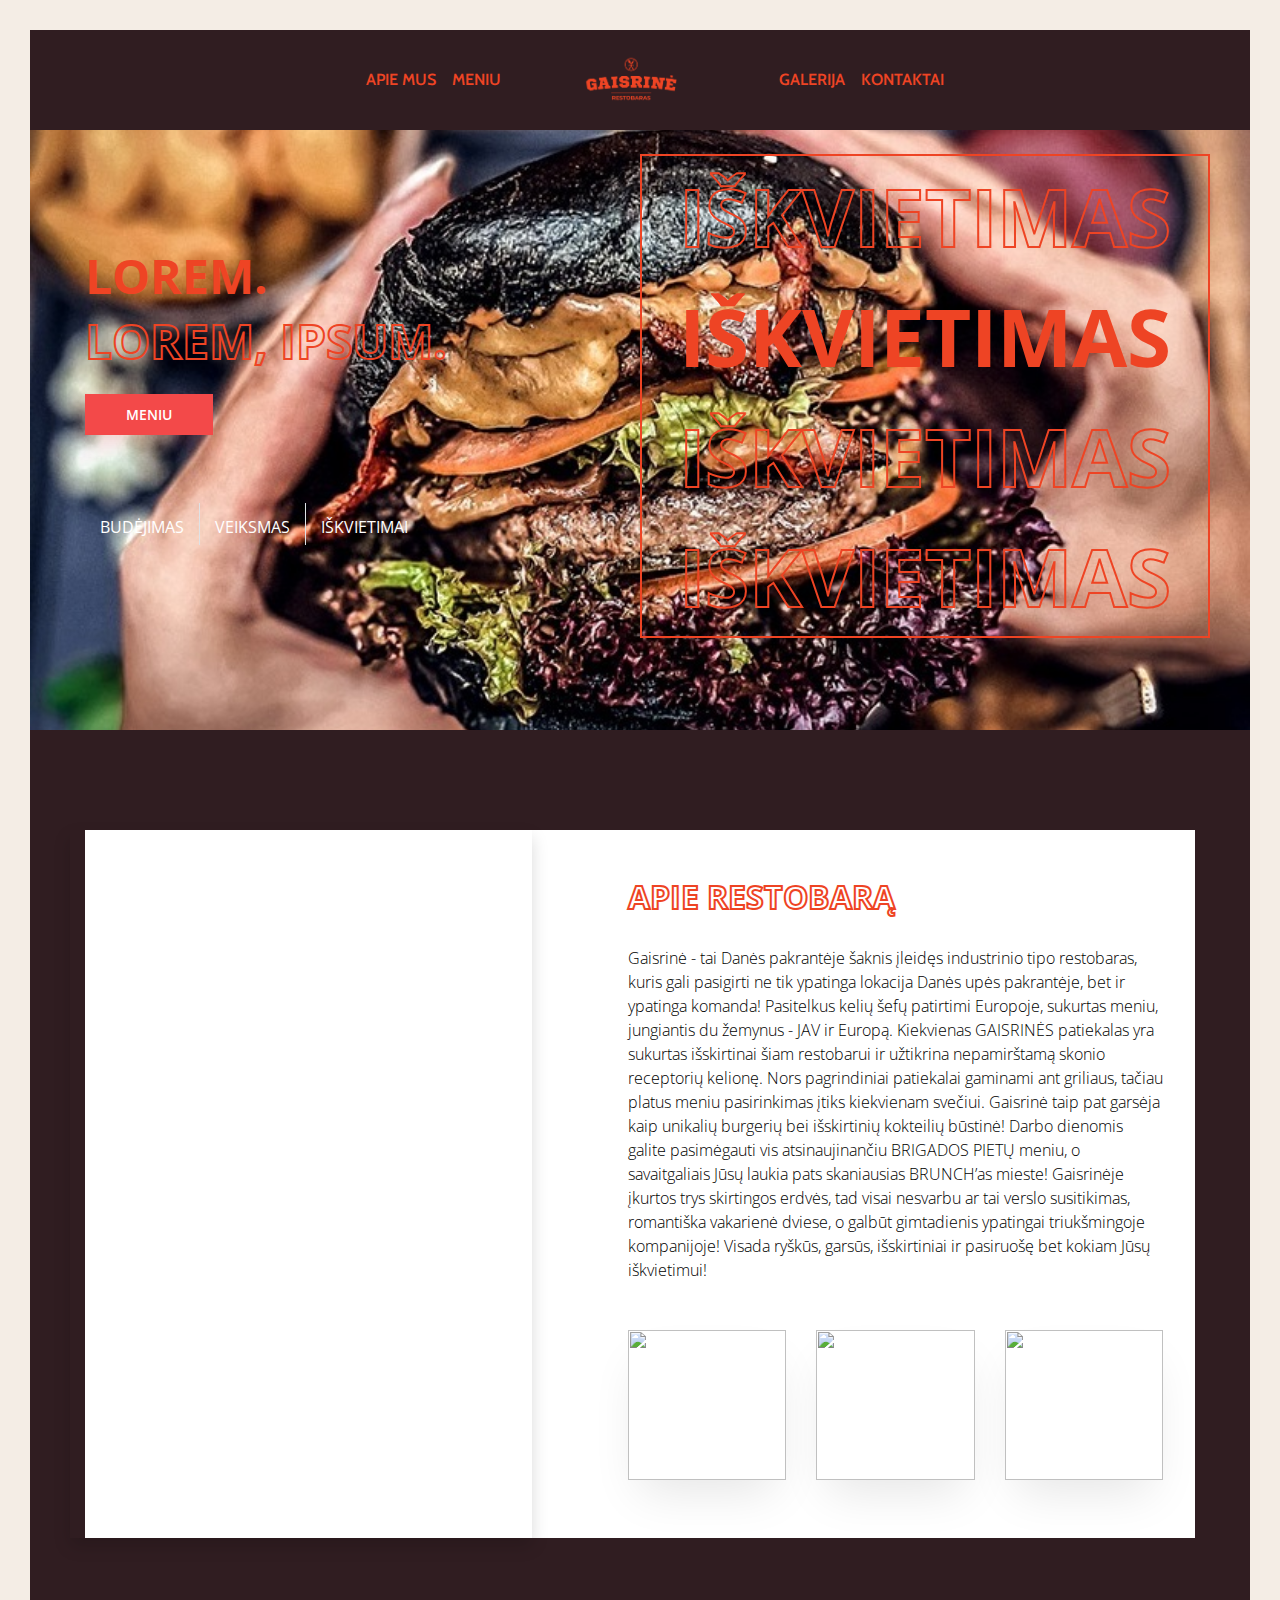
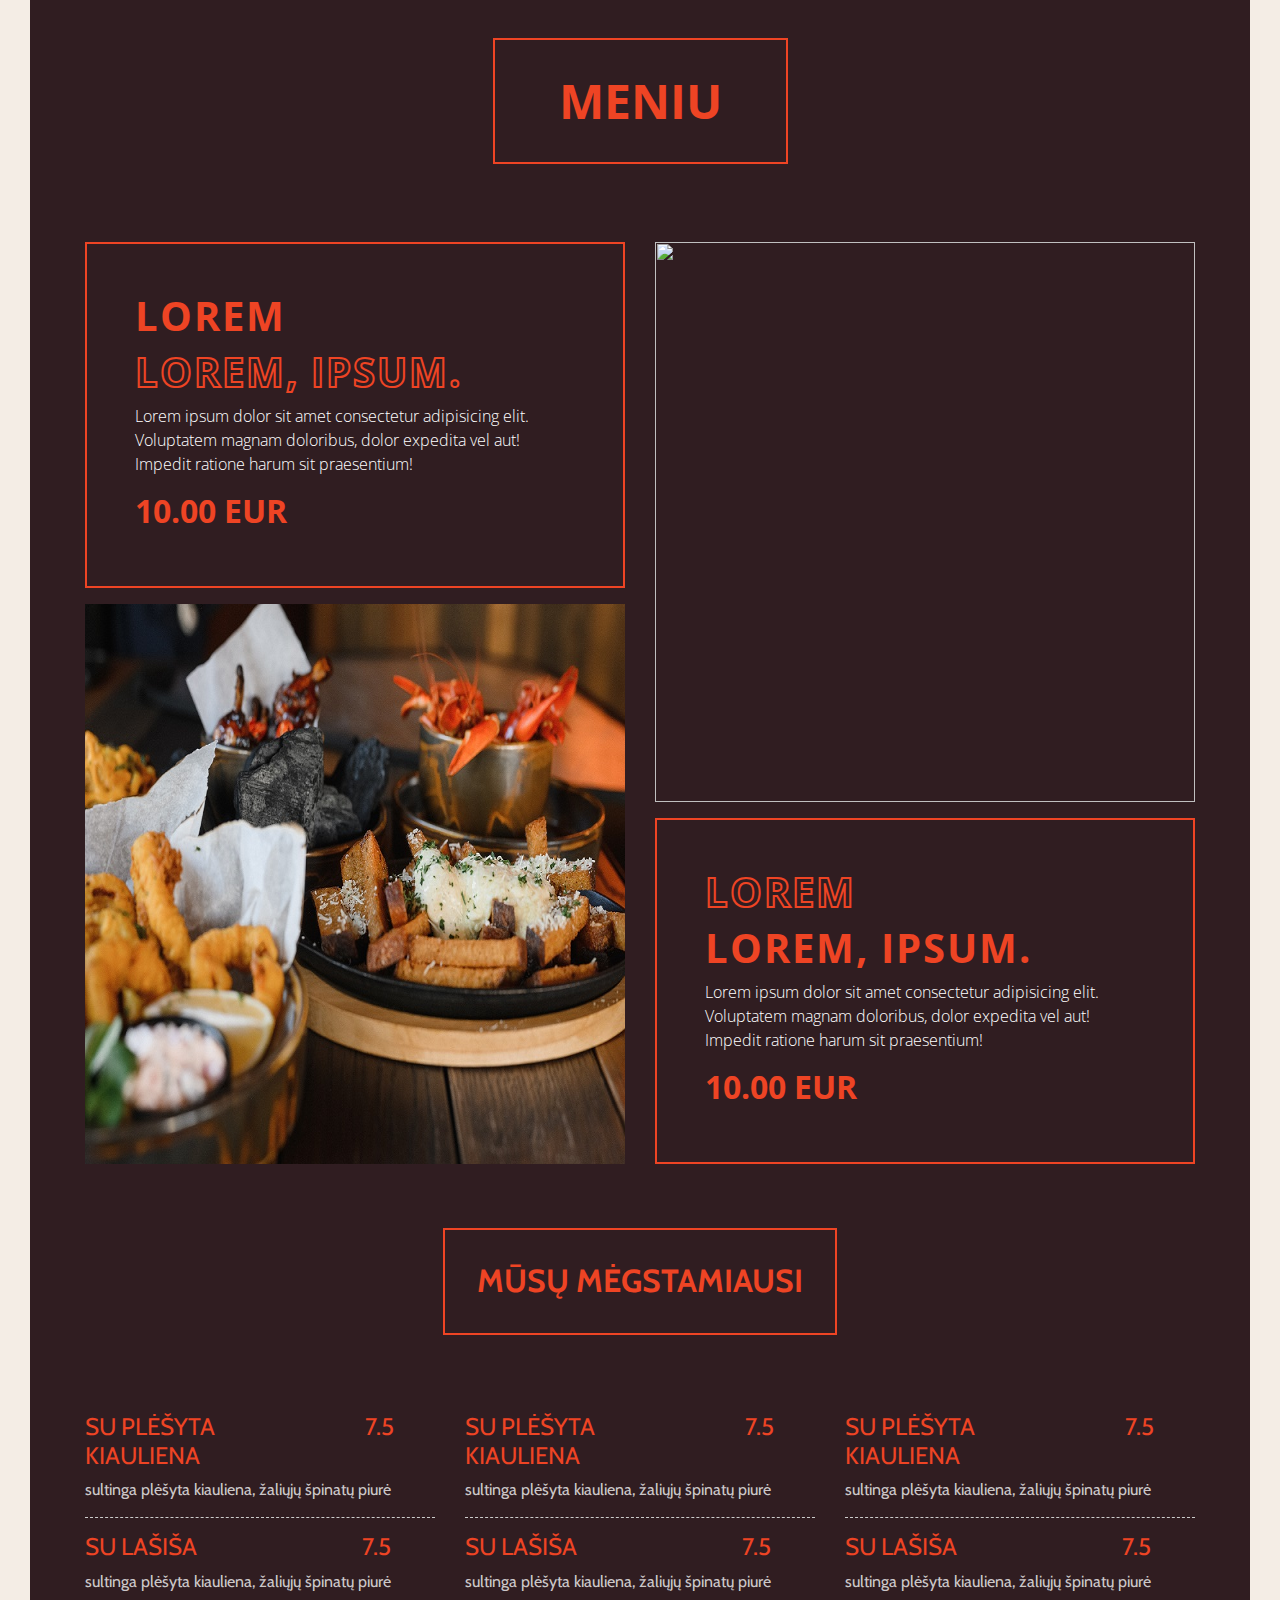
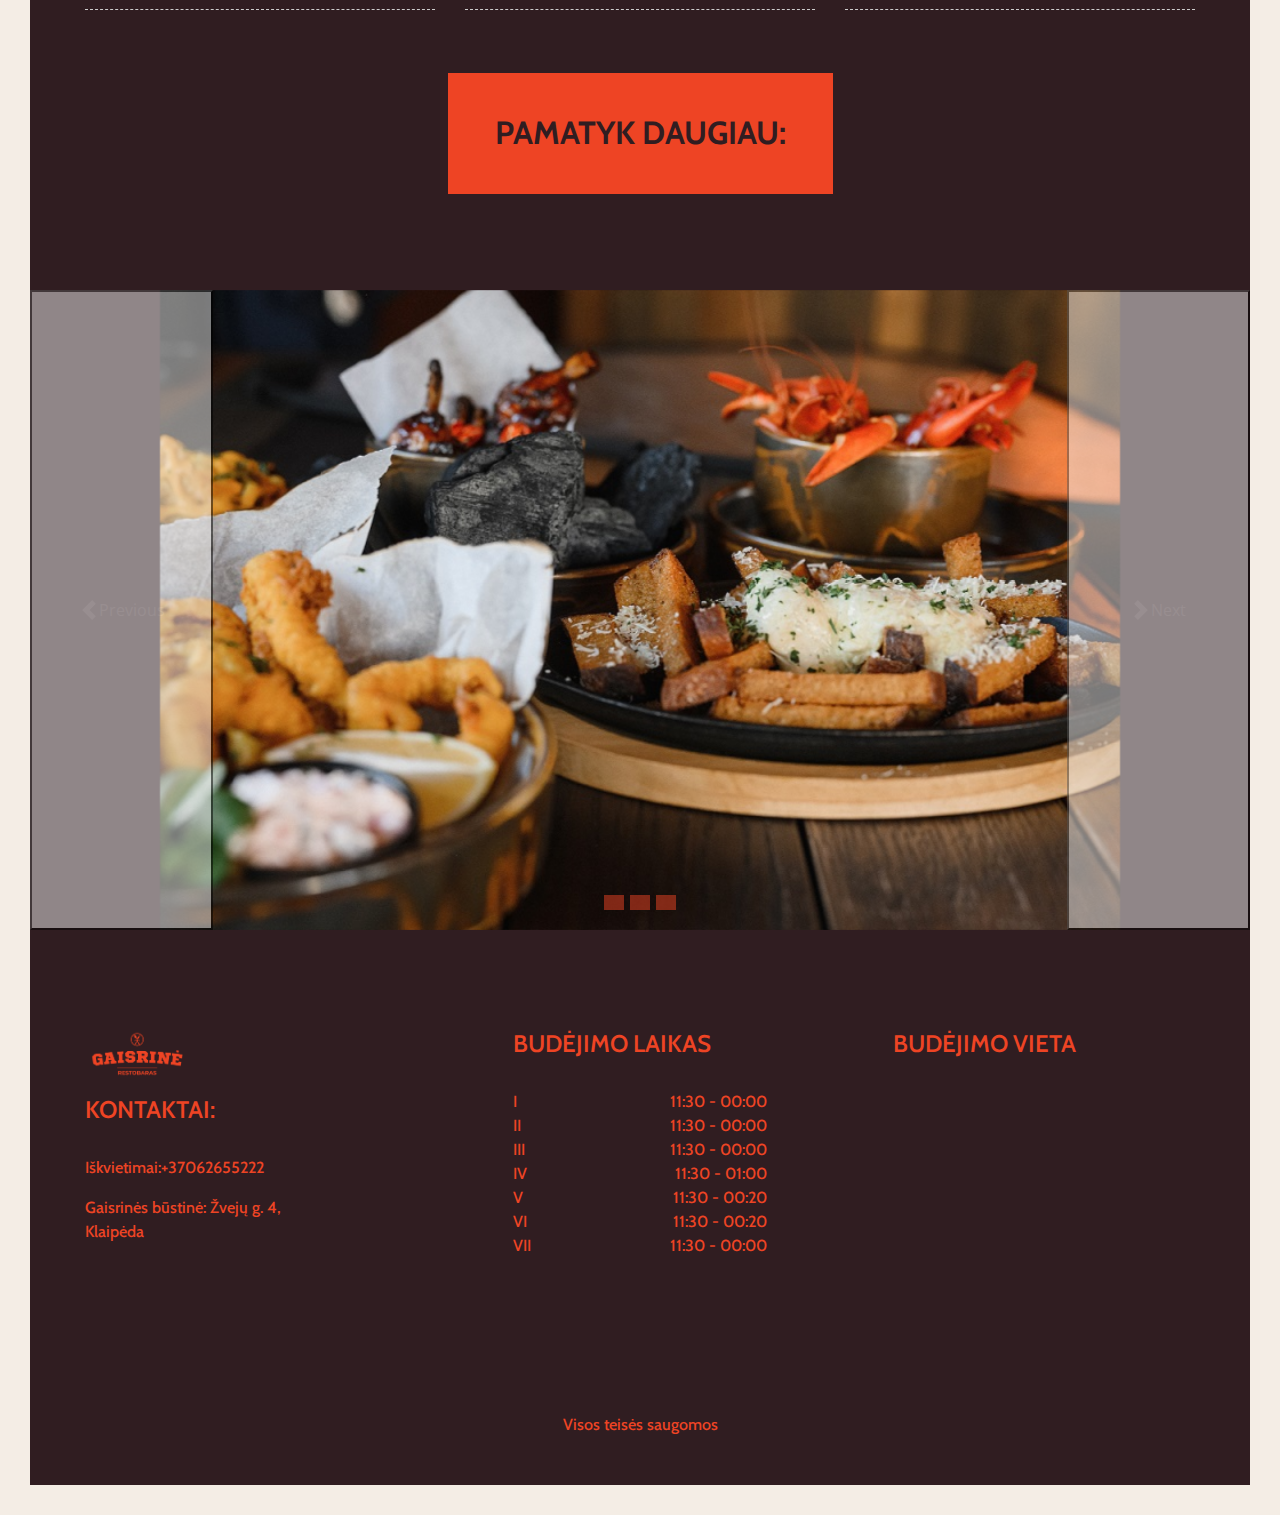
==== index.html @ 4a8e8c7b "first comit" ====
<!DOCTYPE html>
<!--
	Resto by GetTemplates.co
	URL: https://gettemplates.co
-->
<html lang="en">

<head>

    <meta charset="utf-8">
    <meta http-equiv="X-UA-Compatible" content="IE=edge">
    <title>Resto - Restaurant Bootstrap 4 Template by GetTemplates.co</title>
    <meta name="description" content="Resto">
    <meta name="viewport" content="width=device-width, initial-scale=1, shrink-to-fit=no">

    <!-- External CSS -->
    <link rel="stylesheet" href="vendor/bootstrap/bootstrap.min.css">
    <link rel="stylesheet" href="vendor/select2/select2.min.css">
    <link rel="stylesheet" href="owlcarousel/owl.carousel.min.css">
    <link rel="stylesheet" href="owlcarousel/owl.theme.default.min.css">
    <link rel="stylesheet" href="https://cdn.rawgit.com/noelboss/featherlight/1.7.13/release/featherlight.min.css">
    <link rel="stylesheet" href="https://cdnjs.cloudflare.com/ajax/libs/tempusdominus-bootstrap-4/5.0.1/css/tempusdominus-bootstrap-4.min.css">
    <link rel="stylesheet" href="https://cdnjs.cloudflare.com/ajax/libs/font-awesome/5.8.1/css/brands.css">
    <link href="https://cdn.jsdelivr.net/npm/bootstrap@5.0.2/dist/css/bootstrap.min.css" rel="stylesheet" integrity="sha384-EVSTQN3/azprG1Anm3QDgpJLIm9Nao0Yz1ztcQTwFspd3yD65VohhpuuCOmLASjC" crossorigin="anonymous">

    <!-- Fonts -->
    <link rel="stylesheet" href="https://fonts.googleapis.com/css?family=Open+Sans:300,400,700|Josefin+Sans:300,400,700">
    <link rel="stylesheet" href="https://cdn.linearicons.com/free/1.0.0/icon-font.min.css">
    <link rel="stylesheet" href="https://use.fontawesome.com/releases/v5.8.1/css/all.css" integrity="sha384-50oBUHEmvpQ+1lW4y57PTFmhCaXp0ML5d60M1M7uH2+nqUivzIebhndOJK28anvf" crossorigin="anonymous">
    <link rel="preconnect" href="https://fonts.googleapis.com">
    <link rel="preconnect" href="https://fonts.gstatic.com" crossorigin>
    <link href="https://fonts.googleapis.com/css2?family=Cabin:wght@500&display=swap" rel="stylesheet">  

    <!-- CSS -->
    <link rel="stylesheet" href="css/style.min.css">

    <!-- Modernizr JS for IE8 support of HTML5 elements and media queries -->
    <script src="https://cdnjs.cloudflare.com/ajax/libs/modernizr/2.8.3/modernizr.js"></script>

</head>
<body data-spy="scroll" data-target="#navbar" class="static-layout">
	<div id="side-nav" class="sidenav">
	<a href="javascript:void(0)" id="side-nav-close">&times;</a>
	
	<div class="sidenav-content">
		<p>
			Kuncen WB1, Wirobrajan 10010, DIY
		</p>
		<p>
			<span class="fs-16 primary-color">(+68) 120034509</span>
		</p>
		<p>info@yourdomain.com</p>
	</div>
</div>	<div id="side-search" class="sidenav">
	<a href="javascript:void(0)" id="side-search-close">&times;</a>
	<div class="sidenav-content">
		<form action="">

			<div class="input-group md-form form-sm form-2 pl-0">
			  <input class="form-control my-0 py-1 red-border" type="text" placeholder="Search" aria-label="Search">
			  <div class="input-group-append">
			    <button class="input-group-text red lighten-3" id="basic-text1">
			    	<i class="fas fa-search text-grey" aria-hidden="true"></i>
			    </button>
			  </div>
			</div>

		</form>
	</div>
	
 	
</div>	<div id="canvas-overlay"></div>
	<div class="boxed-page">
		<nav id="navbar-header" class="navbar navbar-expand-lg">
            <div class="container">
                <a class="navbar-brand navbar-brand-center d-flex align-items-center p-0 only-mobile" href="/index.html">
                    <img src="img/NAUJOS/logo-gaisrine.png" alt="">
                </a>
                <button class="navbar-toggler" type="button" data-toggle="collapse" data-target="#navbarSupportedContent" aria-controls="navbarSupportedContent" aria-expanded="false" aria-label="Toggle navigation">
                    <span class="lnr lnr-menu"></span>
                </button>
        
                <div class="collapse navbar-collapse justify-content-between" id="navbarSupportedContent">
                    <ul class="navbar-nav d-flex justify-content-between">
                        <li class="nav-item only-desktop">
                            <a class="nav-link" id="side-nav-open" href="#">
                                <span class="lnr lnr-menu"></span>
                            </a>
                        </li>
                        <div class="d-flex flex-lg-row flex-column">
                            <li class="nav-item active">
                                <a class="nav-link " href="about.html">APIE MUS <span class="sr-only">(current)</span></a>
                            </li>
                            <li class="nav-item">
                                <a class="nav-link" href="menu.html">MENIU</a>
                            </li>
        
                            <!-- <li class="nav-item dropdown">
                                <a class="nav-link dropdown-toggle" href="#" id="navbarDropdown" role="button" data-toggle="dropdown" aria-haspopup="true" aria-expanded="false">
                                  Special Dishes
                                </a>
                                <div class="dropdown-menu" aria-labelledby="navbarDropdown">
                                  <a class="dropdown-item" href="special-dishes.html">Beef Steak Sauce</a>
                                  <a class="dropdown-item" href="special-dishes.html">Salmon Zucchini</a>
                                </div>
                            </li> -->
                        </div>
                    </ul>
                    
                    <a class="navbar-brand navbar-brand-center d-flex align-items-center only-desktop" href="/index.html">
                        <img src="img/NAUJOS/logo-gaisrine.png" alt="">
                    </a>
                    <ul class="navbar-nav d-flex justify-content-between">
                        <div class="d-flex flex-lg-row flex-column">
                            <li class="nav-item active">
                                <a class="nav-link" href="galery.html">GALERIJA</a>
                            </li>
                            <li class="nav-item">
                                <a class="nav-link" href="contacts.html">KONTAKTAI</a>
                            </li>
        
                            <!-- <li class="nav-item dropdown">
                                <a class="nav-link" href="reservation.html">Reservation</a>
                            </li> -->
                        </div>
                        <!-- <li class="nav-item">
                            <a id="side-search-open" class="nav-link" href="#">
                                <span class="lnr lnr-magnifier"></span>
                            </a>
                        </li> -->
                    </ul>
                </div>
            </div>
        </nav>		
<div class="hero py-4">
  <div class="container">
	<div class="row d-flex align-items-center">
		<div class="col-lg-6 hero-left">
		    <h1 class=" ">
                Lorem. 
                
            </h1>
            <h1 class="stroke mb-4">Lorem, ipsum.</h1>
		    <div class="mb-2">
		    	<a class="btn btn-primary btn-shadow btn-lg" href="#" role="button"> Meniu</a>
			    <!-- <a class="btn btn-icon btn-lg" href="https://player.vimeo.com/video/33110953" data-featherlight="iframe" data-featherlight-iframe-allowfullscreen="true">
			    	<span class="lnr lnr-film-play"></span>
			    	Play Video
			    </a> -->
		    </div>
		   
		    <ul class="hero-info list-unstyled d-flex text-center mb-0">
		    	<li class="border-right">
		    		<span class="lnr lnr-clock"></span>
		    		<h5>
		    			BUDĖJIMAS
		    		</h5>
		    	</li>
		    	<li class="border-right">
		    		<span class="lnr lnr-dinner"></span>
		    		<h5>
		    			VEIKSMAS
		    		</h5>
		    	</li>
		    	<li class="">
		    		<span class="lnr lnr-phone"></span>
		    		<h5>
		    			IŠKVIETIMAI
		    		</h5>
		    	</li>
		    </ul>

	    </div>
	    <div class="col-lg-6 hero-right text-center">
	    	<div class="intro-call container-fluid">
                <p class="stroke">IŠKVIETIMAS</p>
                <p >IŠKVIETIMAS</p>
                <p class="stroke">IŠKVIETIMAS</p>
                <p class="stroke">IŠKVIETIMAS</p>
              </div>
			
	    </div>
	</div>
  </div>
</div>		<!-- Welcome Section -->
<section id="gtco-welcome" class=" section-padding">
    <div class="container">
        <div class="section-content">
            <div class="row">
                <div class="col-sm-5 img-bg d-flex shadow align-items-center justify-content-center justify-content-md-end img-2" style="background-image: url(img/NAUJOS/044.jpg);">
                    
                </div>
                <div class="col-sm-7 py-5 pl-md-0 pl-4 ">
                    <div class="heading-section pl-lg-5 ml-md-5">
                        <!-- <span class="subheading">
                            About
                        </span> -->
                        <h2 class="stroke">
                            APIE RESTOBARĄ
                        </h2>
                    </div>
                    <div class="pl-lg-5 ml-md-5">
                        <p>Gaisrinė - tai Danės pakrantėje šaknis įleidęs industrinio tipo restobaras, kuris gali pasigirti ne tik ypatinga lokacija Danės upės pakrantėje, bet ir ypatinga komanda!

                            Pasitelkus kelių šefų patirtimi Europoje, sukurtas meniu, jungiantis du žemynus - JAV ir Europą. Kiekvienas GAISRINĖS patiekalas yra sukurtas išskirtinai šiam restobarui ir užtikrina nepamirštamą skonio receptorių kelionę.
                            
                            Nors pagrindiniai patiekalai gaminami ant griliaus, tačiau platus meniu pasirinkimas įtiks kiekvienam svečiui. Gaisrinė taip pat garsėja kaip unikalių burgerių bei išskirtinių kokteilių būstinė!
                            
                            Darbo dienomis galite pasimėgauti vis atsinaujinančiu BRIGADOS PIETŲ meniu, o savaitgaliais Jūsų laukia pats skaniausias BRUNCH’as mieste!
                            
                            Gaisrinėje įkurtos trys skirtingos erdvės, tad visai nesvarbu ar tai verslo susitikimas, romantiška vakarienė dviese, o galbūt gimtadienis ypatingai triukšmingoje kompanijoje!
                            
                            Visada ryškūs, garsūs, išskirtiniai ir pasiruošę bet kokiam Jūsų iškvietimui!
                            </p>
                        <!-- <h3 class="mt-5">Special Recipe</h3> -->
                        <div class="row mt-5">
                            <div class="col-4">
                                <a href="#" class="thumb-menu">
                                    <img class="img-fluid img-cover" src="img/NAUJOS/048.jpg" />
                                    <!-- <h6>Australian Organic Beef</h6> -->
                                </a>
                            </div>
                            <div class="col-4">
                                <a href="#" class="thumb-menu">
                                    <img class="img-fluid img-cover" src="img/NAUJOS/050.jpg" />
                                    <!-- <h6>Australian Organic Beef</h6> -->
                                </a>
                            </div>
                            <div class="col-4">
                                <a href="#" class="thumb-menu">
                                    <img class="img-fluid img-cover" src="img/NAUJOS/051.jpg"/>
                                    <!-- <h6>Australian Organic Beef</h6> -->
                                </a>
                            </div>
                        </div>
                    </div>
                </div>
            </div>
        </div>
    </div>
</section>
<!-- End of Welcome Section -->		<!-- Special Dishes Section -->
<section id="gtco-special-dishes" class="bg-grey">
    <div class="container">
        <div class="section-content">
            <div class="heading-section ">
                <!-- <span class="subheading">
                    Specialties
                </span> -->
                <h2>
                    MENIU
                </h2>
            </div>
            <div class="row py-5 big-menu-item">
                <div class="col-md-6">
                  <div class="menu-text mb-3 p-5">
                    <h3>Lorem</h3>
                    <h3 class="stroke">Lorem, ipsum.</h3>
                    <p>
                      Lorem ipsum dolor sit amet consectetur adipisicing elit.
                      Voluptatem magnam doloribus, dolor expedita vel aut! Impedit
                      ratione harum sit praesentium!
                    </p>
                    <h2>10.00 EUR</h2>
                  </div>
                  <div class="menu-image">
                    <img
                      src="/img/NAUJOS/034.jpg"
                      alt=""
                    />
                  </div>
                </div>
                <div class="col-md-6 margin-top">
                  <div class="menu-image">
                    <img
                      src="/img/NAUJOS/037.jpg"
                      alt=""
                    />
                  </div>
                  <div class="menu-text my-3 p-5">
                    <h3 class="stroke">Lorem</h3>
                    <h3>Lorem, ipsum.</h3>
                    <p>
                      Lorem ipsum dolor sit amet consectetur adipisicing elit.
                      Voluptatem magnam doloribus, dolor expedita vel aut! Impedit
                      ratione harum sit praesentium!
                    </p>
                    <h2>10.00 EUR</h2>
                  </div>
                </div>
              </div>





        </div>
    </div>
</section>
<!-- End of Special Dishes Section -->		<!-- Menu Section -->
<section id="gtco-menu" class="pb-5">
    <div class="container">
        <div class="section-content">
            <div class="row mb-5">
                <div class="col-md-12">
                    <div class="heading-section text-center">
                        <!-- <span class="subheading">
                            Specialties
                        </span> -->
                        <h2>
                            MŪSŲ MĖGSTAMIAUSI
                        </h2>
                    </div>  
                </div>
            </div>

            <div class="row my-5">
                <div class="col-md-4">
                    <div class="menus d-flex align-items-center">
                        <!-- <div class="menu-img rounded-circle">
                            <img class="img-fluid" src="img/breakfast-1.jpg" alt="">
                        </div> -->
                        <div class="">
                            <div class="row align-items-start">
                                <div class="col-8">
                                    <h4>SU PLĖŠYTA KIAULIENA</h4>
                                </div>
                                <div class="col-4">
                                    <h4 class=" menu-price">7.5</h4>
                                </div>
                            </div>
                            <p class="white-color">sultinga plėšyta kiauliena, žaliųjų špinatų piurė</p>
                        </div>
                    </div>
                    <div class="menus d-flex align-items-center">
                        <!-- <div class="menu-img rounded-circle">
                            <img class="img-fluid" src="img/breakfast-1.jpg" alt="">
                        </div> -->
                        <div class="">
                            <div class="row align-items-start">
                                <div class="col-8">
                                    <h4>SU LAŠIŠA</h4>
                                </div>
                                <div class="col-4">
                                    <h4 class=" menu-price">7.5</h4>
                                </div>
                            </div>
                            <p class="white-color">sultinga plėšyta kiauliena, žaliųjų špinatų piurė</p>
                        </div>
                    </div>
                   
                </div>
                <div class="col-md-4">
                    <div class="menus d-flex align-items-center">
                        <!-- <div class="menu-img rounded-circle">
                            <img class="img-fluid" src="img/breakfast-1.jpg" alt="">
                        </div> -->
                        <div class="">
                            <div class="row align-items-start">
                                <div class="col-8">
                                    <h4>SU PLĖŠYTA KIAULIENA</h4>
                                </div>
                                <div class="col-4">
                                    <h4 class=" menu-price">7.5</h4>
                                </div>
                            </div>
                            <p class="white-color">sultinga plėšyta kiauliena, žaliųjų špinatų piurė</p>
                        </div>
                    </div>
                    <div class="menus d-flex align-items-center">
                        <!-- <div class="menu-img rounded-circle">
                            <img class="img-fluid" src="img/breakfast-1.jpg" alt="">
                        </div> -->
                        <div class="">
                            <div class="row align-items-start">
                                <div class="col-8">
                                    <h4>SU LAŠIŠA</h4>
                                </div>
                                <div class="col-4">
                                    <h4 class=" menu-price">7.5</h4>
                                </div>
                            </div>
                            <p class="white-color">sultinga plėšyta kiauliena, žaliųjų špinatų piurė</p>
                        </div>
                    </div>
                   
                </div>
                <div class="col-md-4">
                    <div class="menus d-flex align-items-center">
                        <!-- <div class="menu-img rounded-circle">
                            <img class="img-fluid" src="img/breakfast-1.jpg" alt="">
                        </div> -->
                        <div class="">
                            <div class="row align-items-start">
                                <div class="col-8">
                                    <h4>SU PLĖŠYTA KIAULIENA</h4>
                                </div>
                                <div class="col-4">
                                    <h4 class=" menu-price">7.5</h4>
                                </div>
                            </div>
                            <p class="white-color">sultinga plėšyta kiauliena, žaliųjų špinatų piurė</p>
                        </div>
                    </div>
                    <div class="menus d-flex align-items-center">
                        <!-- <div class="menu-img rounded-circle">
                            <img class="img-fluid" src="img/breakfast-1.jpg" alt="">
                        </div> -->
                        <div class="">
                            <div class="row align-items-start">
                                <div class="col-8">
                                    <h4>SU LAŠIŠA</h4>
                                </div>
                                <div class="col-4">
                                    <h4 class=" menu-price">7.5</h4>
                                </div>
                            </div>
                            <p class="white-color">sultinga plėšyta kiauliena, žaliųjų špinatų piurė</p>
                        </div>
                    </div>
                   
                </div>


               
                
            </div>


           
            <!-- bruch -->
            
            <div class="row my-5 text-center">
                <div class="col-md-12">
                    <a href="/menu.html" class="btn btn-primary-2 ">
                        <div class="text-center">
                        
                         <h2>
                           PAMATYK DAUGIAU:
                         </h2>

                       </div> 
                    </a>
                    
                </div>
            </div>
        </div>
    </div>
</section>
<!-- End of menu Section -->		<!-- Testimonial Section-->
<section class="carousel-height">
    <div id="carouselExampleIndicators" class="carousel slide" data-bs-ride="carousel">
        <div class="carousel-indicators">
          <button type="button" data-bs-target="#carouselExampleIndicators" data-bs-slide-to="0" class="btn-karusele active" aria-current="true" aria-label="Slide 1"></button>
          <button type="button" data-bs-target="#carouselExampleIndicators" data-bs-slide-to="1" aria-label="Slide 2"></button>
          <button type="button" data-bs-target="#carouselExampleIndicators" data-bs-slide-to="2" aria-label="Slide 3"></button>
        </div>
        <div class="carousel-inner">
          <div class="carousel-item active">
            <img src="/img/NAUJOS/034.jpg" class="d-block carousel-img" alt="...">
          </div>
          <div class="carousel-item">
            <img src="img/NAUJOS/050.jpg" class="d-block carousel-img" alt="...">
          </div>
          <div class="carousel-item">
            <img src="img/NAUJOS/051.jpg" class="d-block carousel-img" alt="...">
          </div>
        </div>
        <button class="carousel-control-prev" type="button" data-bs-target="#carouselExampleIndicators" data-bs-slide="prev">
          <span class="carousel-control-prev-icon" aria-hidden="true"></span>
          <span class="visually-hidden">Previous</span>
        </button>
        <button class="carousel-control-next" type="button" data-bs-target="#carouselExampleIndicators" data-bs-slide="next">
          <span class="carousel-control-next-icon" aria-hidden="true"></span>
          <span class="visually-hidden">Next</span>
        </button>
      </div>
    </section>
<!-- End of Testimonial Section-->		<!-- Team Section -->
<!-- <section id="gtco-team" class="bg-white section-padding">
    <div class="container">
        <div class="section-content">
            <div class="heading-section text-center">
                <span class="subheading">
                    Specialties
                </span>
                <h2>
                    Our Team
                </h2>
            </div>
            <div class="row">
                <div class="col-md-4">
                    <div class="team-card mb-5">
                        <img class="img-fluid" src="img/chef-1.jpg" alt="">
                        <div class="team-desc">
                            <h4 class="mb-0">Aaron Patel</h4>
                            <p class="mb-1">CEO</p>
                            <ul class="list-inline mb-0 team-social-links">
                                <li class="list-inline-item">
                                    <a href="#">
                                        <i class="fab fa-facebook-f"></i>
                                    </a>
                                </li>
                                <li class="list-inline-item">
                                    <a href="#">
                                        <i class="fab fa-twitter"></i>
                                    </a>
                                </li>
                                <li class="list-inline-item">
                                    <a href="#">
                                        <i class="fab fa-instagram"></i>
                                    </a>
                                </li>
                                <li class="list-inline-item">
                                    <a href="#">
                                        <i class="fab fa-google-plus-g"></i>
                                    </a>
                                </li>
                            </ul>
                        </div>
                    </div>
                </div>
                <div class="col-md-4">
                    <div class="team-card mb-5">
                        <img class="img-fluid" src="img/chef-2.jpg" alt="">
                        <div class="team-desc">
                            <h4 class="mb-0">Daniel Tebas</h4>
                            <p class="mb-1">Chef</p>
                            <ul class="list-inline mb-0 team-social-links">
                                <li class="list-inline-item">
                                    <a href="#">
                                        <i class="fab fa-facebook-f"></i>
                                    </a>
                                </li>
                                <li class="list-inline-item">
                                    <a href="#">
                                        <i class="fab fa-twitter"></i>
                                    </a>
                                </li>
                                <li class="list-inline-item">
                                    <a href="#">
                                        <i class="fab fa-instagram"></i>
                                    </a>
                                </li>
                                <li class="list-inline-item">
                                    <a href="#">
                                        <i class="fab fa-google-plus-g"></i>
                                    </a>
                                </li>
                            </ul>
                        </div>
                    </div>
                </div>
                <div class="col-md-4">
                    <div class="team-card mb-5">
                        <img class="img-fluid" src="img/chef-3.jpg" alt="">
                        <div class="team-desc">
                            <h4 class="mb-0">Jon Snow</h4>
                            <p class="mb-1">Chef</p>
                            <ul class="list-inline mb-0 team-social-links">
                                <li class="list-inline-item">
                                    <a href="#">
                                        <i class="fab fa-facebook-f"></i>
                                    </a>
                                </li>
                                <li class="list-inline-item">
                                    <a href="#">
                                        <i class="fab fa-twitter"></i>
                                    </a>
                                </li>
                                <li class="list-inline-item">
                                    <a href="#">
                                        <i class="fab fa-instagram"></i>
                                    </a>
                                </li>
                                <li class="list-inline-item">
                                    <a href="#">
                                        <i class="fab fa-google-plus-g"></i>
                                    </a>
                                </li>
                            </ul>
                        </div>
                    </div>
                </div>
            </div>
        </div>
    </div>
</section> -->
<!-- End of Team Section -->		<!-- Reservation Section -->
<!-- <section id="gtco-reservation" class="bg-fixed bg-white section-padding overlay" style="background-image: url(img/reservation-bg.jpg);">
    <div class="container">
        <div class="row">
            <div class="col-lg-5">
                <div class="section-content bg-white p-5 shadow">
                    <div class="heading-section text-center">
                        <span class="subheading">
                            Reservation
                        </span>
                        <h2>
                            Book Now
                        </h2>
                    </div>
                    <form method="post" name="contact-us" action="">
                        <div class="row">
                            <div class="col-md-12 form-group">
                                <input type="text" class="form-control" id="name" name="name" placeholder="Name">
                            </div>
                            <div class="col-md-12 form-group">
                                <input type="text" class="form-control" id="email" name="email" placeholder="Email">
                            </div>
                            <div class="col-md-12 form-group">
                                <input type="number" class="form-control" id="phoneNumber" name="phoneNumber" placeholder="Phone">
                            </div>
                            <div class="col-md-6 form-group">
                                <div class="input-group date" id="datetimepicker4" data-target-input="nearest">
                                    <input type="text" class="form-control datetimepicker-input" data-target="#datetimepicker4" placeholder="Date" />
                                    <div class="input-group-append" data-target="#datetimepicker4" data-toggle="datetimepicker">
                                        <div class="input-group-text">
                                            <span class="lnr lnr-calendar-full"></span>
                                        </div>
                                    </div>
                                </div>
                            </div>

                            <div class="col-md-6 form-group">
                                <div class="input-group date" id="datetimepicker3" data-target-input="nearest">
                                    <input type="text" class="form-control datetimepicker-input" data-target="#datetimepicker3" placeholder="Time" />
                                    <div class="input-group-append" data-target="#datetimepicker3" data-toggle="datetimepicker">
                                        <div class="input-group-text">
                                            <span class="lnr lnr-clock"></span>
                                        </div>
                                    </div>
                                </div>
                            </div>

                            <div class="col-md-12 form-group">
                                <select class="form-control" id="selectPerson">
                                    <option></option>
                                    <option>1</option>
                                    <option>2</option>
                                    <option>3</option>
                                    <option>4</option>
                                    <option>5</option>
                                </select>
                            </div>
                 
                            <div class="col-md-12 form-group">
                                <textarea class="form-control" id="message" name="message" rows="6" placeholder="Your Message ..."></textarea>
                            </div>
                            <div class="col-md-12 text-center">
                                <button class="btn btn-primary btn-shadow btn-lg" type="submit" name="submit">Send Message</button>
                            </div>
                        </div>
                    </form>
                </div>
            </div>
        </div>
        
    </div>
</section> -->
<!-- End of Reservation Section -->		
<footer class="mastfoot pb-5 section-padding pb-0">
    <div class="inner container">
         <div class="row">
         	<div class="col-lg-4">
         		<div class="footer-widget pr-lg-5 pr-0">
         			<img src="img/NAUJOS/logo-gaisrine.png "class="img-fluid footer-logo mb-3" alt="">
                     <h4>KONTAKTAI:</h4>
	         		<p>Iškvietimai:+37062655222</p>
                     <p>
                        Gaisrinės būstinė: Žvejų g. 4, <br />
                        Klaipėda
                      </p>
	         		<nav class="nav nav-mastfoot justify-content-start">
		                <a class="nav-link" href="#">
		                	<i class="fab fa-facebook-f"></i>
		                </a>
		                <a class="nav-link" href="#">
		                	<i class="fab fa-twitter"></i>
		                </a>
		                <a class="nav-link" href="#">
		                	<i class="fab fa-instagram"></i>
		                </a>
		            </nav>
         		</div>
         		
         	</div>
         	<div class="col-lg-4">
         		<div class="footer-widget px-lg-5 px-0">
         			<h4>BUDĖJIMO LAIKAS</h4>
	         		<ul class="list-unstyled open-hours">
		                <li class="d-flex justify-content-between"><span>I</span><span>11:30 - 00:00</span></li>
		                <li class="d-flex justify-content-between"><span>II</span><span>11:30 - 00:00</span></li>
		                <li class="d-flex justify-content-between"><span>III</span><span>11:30 - 00:00</span></li>
		                <li class="d-flex justify-content-between"><span>IV</span><span>11:30 - 01:00</span></li>
		                <li class="d-flex justify-content-between"><span>V</span><span>11:30 - 00:20</span></li>
		                <li class="d-flex justify-content-between"><span>VI</span><span>11:30 - 00:20</span></li>
		                <li class="d-flex justify-content-between"><span>VII</span><span> 11:30 - 00:00</span></li>
		              </ul>
         		</div>
         		
         	</div>

         	<div class="col-lg-4">
         		<div class="footer-widget pl-lg-5 pl-0">
                    <h4>BUDĖJIMO VIETA</h4>
                    <p>
                        <iframe
                          src="https://www.google.com/maps/embed?pb=!1m18!1m12!1m3!1d8991.34100647048!2d21.11531660781251!3d55.70923539999999!2m3!1f0!2f0!3f0!3m2!1i1024!2i768!4f13.1!3m3!1m2!1s0x46e4db76b01b2349%3A0xd44702f4efc8748e!2sGaisrin%C4%97%20%7C%20Restobaras!5e0!3m2!1slt!2slt!4v1659340176460!5m2!1slt!2slt"
                          width="400"
                          height="300"
                          style="border: 0"
                          allowfullscreen=""
                          loading="lazy"
                          referrerpolicy="no-referrer-when-downgrade"
                        ></iframe>
                      </p>
         		</div>
         		
         	</div>
         	<div class="col-md-12 d-flex align-items-center">
         		<div class="mx-auto text-center mb-0">Visos teisės saugomos </div>
         	</div>
            
        </div>
    </div>
</footer>
	
</div>
</div>
    <script> 
     $(document).ready(function(){
      $(".owl-carousel").owlCarousel();
     });
    </script>
	<!-- External JS -->
    <script src="https://cdn.jsdelivr.net/npm/@popperjs/core@2.9.2/dist/umd/popper.min.js" integrity="sha384-IQsoLXl5PILFhosVNubq5LC7Qb9DXgDA9i+tQ8Zj3iwWAwPtgFTxbJ8NT4GN1R8p" crossorigin="anonymous"></script>
    <script src="https://cdn.jsdelivr.net/npm/bootstrap@5.0.2/dist/js/bootstrap.min.js" integrity="sha384-cVKIPhGWiC2Al4u+LWgxfKTRIcfu0JTxR+EQDz/bgldoEyl4H0zUF0QKbrJ0EcQF" crossorigin="anonymous"></script>
	<script src="https://ajax.googleapis.com/ajax/libs/jquery/3.3.1/jquery.min.js"></script>
	<script src="https://cdnjs.cloudflare.com/ajax/libs/moment.js/2.22.2/moment.min.js"></script>
	<script src="vendor/bootstrap/popper.min.js"></script>
	<script src="vendor/bootstrap/bootstrap.min.js"></script>
	<script src="vendor/select2/select2.min.js "></script>
	<script src="jquery.min.js"></script>
    <script src="owlcarousel/owl.carousel.min.js"></script>
	<script src="https://cdn.rawgit.com/noelboss/featherlight/1.7.13/release/featherlight.min.js"></script>
	<script src="vendor/stellar/jquery.stellar.js" type="text/javascript" charset="utf-8"></script>
	<script src="https://cdnjs.cloudflare.com/ajax/libs/tempusdominus-bootstrap-4/5.0.1/js/tempusdominus-bootstrap-4.min.js"></script>

	<!-- Main JS -->
	<script src="js/app.min.js "></script>
</body>
</html>
---- css/style.min.css ----
/*
 *	Resto by GetTemplates.co
 *	URL: https://gettemplates.co
 */
html {
  overflow-x: hidden;
}

body {
  font-family: "Open Sans", sans-serif;
  font-weight: 300;
  color: #000;
  background-color: #f4ede5;
}

.h1,
.h2,
.h3,
.h4,
.h5,
.h6,
h1,
h2,
h3,
h4,
h5,
h6 {
  /* font-family: "Josefin Sans", sans-serif; */
  font-weight: 400;
}

h1,
h2 {
  font-weight: 700;
}

.subheading {
  color: #f34949;
}

.bg-white {
  background-color: #fff;
}

.bg-grey {
  background-color: #f7f8f9;
}

a {
  color: #f34949;
}

a:focus,
button:focus {
  outline: none;
  box-shadow: none;
}

.btn:hover,
a:hover {
  text-decoration: none;
  color: #e22104;
}

.btn-icon {
  display: inline-flex;
  align-items: center;
}
.btn-icon .lnr {
  font-size: 30px;
  margin-right: 10px;
}

.boxed-page {
  position: relative;
  border-color: #ededed;
  background-color: #fff;
}
.boxed-page .section-padding {
  padding-top: 35px;
  padding-bottom: 35px;
}
@media (min-width: 992px) {
  .boxed-page .section-padding {
    padding-top: 100px;
    padding-bottom: 100px;
  }
}

@media (min-width: 1200px) {
  .boxed-page {
    margin: 30px;
  }
}

.img-bg {
  background-size: cover;
  background-repeat: no-repeat;
  background-position: center center;
}

.img-cover {
  object-fit: cover;
  object-position: center;
}

.navbar-brand-center {
  padding-left: 70px;
  padding-right: 70px;
}
.navbar-brand-center img {
  height: 50px;
}

.footer-logo {
  height: 50px;
}

.nav-link {
  color: #000;
}

#navbar-header {
  height: 100px;
  background-color: #301d21;
}

#navbar-header a {
  color: #ee4424;
  font-family: "Cabin", sans-serif;
  font-weight: 600;
}

#navbar-header .navbar-nav .dropdown-menu {
  border: none;
  border-bottom: 2px solid #f34949;
  border-radius: 0 !important;
  box-shadow: -5px 8px 20px 0px rgba(229, 16, 2, 0.15);
}

@media (min-width: 1024px) {
  #navbar-header .navbar-nav {
    width: 50%;
    background-color: #301d21;
  }
  #navbar-header .dropdown .dropdown-menu {
    display: block;
    opacity: 0;
    transition: all 500ms ease;
  }
  #navbar-header .dropdown:hover .dropdown-menu {
    display: block;
    opacity: 1;
  }
}

.btn {
  font-size: 14px;
  font-weight: 600;
}

.btn-primary {
  display: inline-block;
  background-color: #f34949;
  border-color: #f34949;
  color: #fff;
  border-radius: 0;
  padding: 9px 25px;
  text-transform: capitalize;
  -webkit-transition: all 0.3s ease 0s;
  -moz-transition: all 0.3s ease 0s;
  -o-transition: all 0.3s ease 0s;
  transition: all 0.3s ease 0s;
  width: 8rem;
  text-transform: uppercase;
}
.btn-primary:hover {
  background-color: #e22104;
  border-color: #e22104;
  color: #fff;
}

.btn-shadow {
  box-shadow: -5px 8px 20px 0px rgba(229, 16, 2, 0.15);
}

.btn-icon {
  color: #000;
}

.hero {
  height: 600px;
  position: relative;
  background-image: url("/img/NAUJOS/248956892_4738293256238634_5356734828442777206_n.jpg");
  background-size: cover;
  background-position: 50% 50%;
}
@media (min-width: 992px) {
  .hero {
    /* height: calc(100vh - 130px); */
  }
}

.hero-info {
  padding-top: 60px;
}
@media (min-width: 1420px) {
  /* .hero-info {
    padding-top: 140px;
  } */
}
.hero-info li {
  padding-right: 15px;
  padding-left: 15px;
}
.hero-info .lnr {
  display: block;
  font-size: 32px;
  margin-bottom: 15px;
  color: #ee4424;
}

.hero-carousel .owl-prev,
.hero-carousel .owl-next {
  width: 110px;
  height: 110px;
}

.hero-carousel .owl-prev,
.hero-carousel .owl-next {
  display: flex;
  align-items: center;
  justify-content: center;
  background-color: #fff;
}

.hero-carousel .owl-prev {
  border-right: 1px solid #f7f8f9;
}

.hero-carousel .owl-nav {
  display: flex;
  position: absolute;
  bottom: 0;
  right: 0;
}

.hero-carousel .owl-item img {
  height: 600px;
  object-fit: cover;
  max-width: 100%;
}
@media (min-width: 992px) {
  .hero-carousel .owl-item img {
    height: calc(100vh - 130px);
  }
}

.thumb-menu img {
  height: 150px;
  width: 100%;
  margin: 0 auto;
  margin-bottom: 10px;
  box-shadow: 0px 24px 48px -12px rgba(0, 0, 0, 0.1);
  transition: all 0.3s ease;
}

.heading-section {
  margin-bottom: 30px;
}

/*============================
=            MENU            =
============================*/
.menus:hover img {
  transform: scale(1.1, 1.1);
}

.menu-img {
  overflow: hidden;
  height: 80px;
  width: 80px;
}
.menu-img img {
  transition: all 0.5s ease;
  height: 100%;
  object-fit: cover;
}

.menu-price {
  text-align: right;
}

.menus {
  padding-bottom: 15px;
  margin-bottom: 15px;
  border-bottom: 1px dashed #ccc;
}
.menus p,
.menus h3 {
  margin-bottom: 0;
}
.menus .text-wrap {
  width: calc(100% - 95px);
  margin-left: 15px;
}
.menus .text-wrap h4 {
  font-weight: 300;
}

/*=====  End of MENU  ======*/
/*=================================
=            TESTIMONY            =
=================================*/
#gtco-testimonial {
  background-repeat: no-repeat;
  background-position: center center;
  background-size: cover;
  color: #fff;
}

.testi-content {
  text-align: center;
}
.testi-content .testi-text {
  font-style: italic;
  font-weight: 300;
  line-height: 1.6;
  padding: 30px 60px;
  font-size: 32px;
}
.testi-content .testi-author {
  font-weight: 500;
}
.testi-content .testi-desc span {
  color: #f34949;
  font-weight: bold;
}
.testi-content .owl-dots {
  position: absolute;
  text-align: center;
  margin: 0 auto;
  display: block;
  left: 0;
  right: 0;
  bottom: -50px;
}
.testi-content .owl-nav {
  display: none;
}

.owl-dot {
  position: relative;
  display: inline-block;
  margin: 0 5px;
  width: 15px;
  height: 15px;
  cursor: pointer;
}
.owl-dot span {
  top: 0;
  left: 0;
  width: 100%;
  height: 100%;
  outline: none;
  /* border-radius: 50%; */
  background-color: #fff;
  background-color: rgba(255, 255, 255, 0.3);
  text-indent: -999em;
  cursor: pointer;
  position: absolute;
  box-shadow: 0 0 0 2px rgba(255, 255, 255, 0);
  -webkit-transition: box-shadow 0.3s ease, background-color 0.3s ease;
  transition: box-shadow 0.3s ease, background-color 0.3s ease;
}
.owl-dot.active > span {
  background-color: #ee4424;
  box-shadow: 0 0 0 2px white;
}

/*=====  End of TESTIMONY  ======*/
/*===============================
=            OVERLAY            =
===============================*/
.overlay {
  position: relative;
}

.overlay:after {
  position: absolute;
  display: block;
  content: "";
  background: #000;
  opacity: 0.2;
  top: 0;
  bottom: 0;
  left: 0;
  right: 0;
}

.overlay .section-content {
  position: relative;
  z-index: 1;
}

/*=====  End of OVERLAY  ======*/
/*============================
=            TEAM            =
============================*/
.team-card {
  position: relative;
}
.team-card:hover .team-desc {
  height: 110px;
}
.team-card:hover .team-desc .team-social-links {
  opacity: 1;
}

.team-desc {
  position: absolute;
  background: #fff;
  width: auto;
  left: 15px;
  bottom: 15px;
  right: 15px;
  text-align: center;
  padding: 15px;
  height: 80px;
  overflow: hidden;
  transition: all 0.3s ease-in-out;
}

.team-social-links {
  opacity: 0;
  transition: all 0.3s ease-in-out;
}

/*=====  End of TEAM  ======*/
/*===================================
=            RESERVATION            =
===================================*/
#gtco-reservation {
  height: 650px;
  margin-bottom: 200px;
}

#selectPerson
  + .select2-container--default
  .select2-selection--single
  .select2-selection__rendered {
  line-height: 36px;
  padding-left: 12px;
}

#selectPerson + .select2-container .select2-selection--single {
  height: 38px;
  border: 1px solid #ced4da;
}

#selectPerson
  + .select2-container--default
  .select2-selection--single
  .select2-selection__arrow {
  height: 36px;
}

#selectPerson
  + .select2-container--default
  .select2-selection--single
  .select2-selection__placeholder {
  color: #6d767e;
  font-weight: 400;
}

/*=====  End of RESERVATION  ======*/
/*===============================
=            SideNav            =
===============================*/
.sidenav {
  height: 100%;
  width: 0;
  position: fixed;
  z-index: 1002;
  top: 0;
  left: 0;
  background-color: #111;
  overflow-x: hidden;
  transition: 0.5s;
  padding-top: 60px;
  color: #fff;
}

.sidenav-content {
  padding: 8px 32px;
  transform: translateY(20px);
  opacity: 0;
  transition: transform 0.5s cubic-bezier(0.785, 0.135, 0.15, 0.86),
    opacity 0.5s cubic-bezier(0.785, 0.135, 0.15, 0.86);
}

.in .sidenav-content {
  transform: translateY(0);
  opacity: 1;
  transition: transform 0.5s cubic-bezier(0.785, 0.135, 0.15, 0.86) 0.5s,
    opacity 0.5s 0.5s;
}

.sidenav a {
  text-decoration: none;
  font-size: 25px;
  color: #818181;
  display: block;
  transition: 0.3s;
}

.sidenav a:hover {
  color: #f1f1f1;
}

.sidenav #side-nav-close,
.sidenav #side-search-close {
  position: absolute;
  top: 0;
  right: 25px;
  font-size: 36px;
  margin-left: 50px;
}

@media screen and (max-height: 450px) {
  .sidenav {
    padding-top: 15px;
  }
  .sidenav a {
    font-size: 18px;
  }
}

#side-search .form-control {
  background-color: transparent;
}

#side-search .input-group-text {
  background: transparent;
  color: #fff;
}

#canvas-overlay {
  content: "";
  background: #000;
  opacity: 0;
  display: block;
  position: fixed;
  left: 0;
  right: 0;
  top: 0;
  bottom: 0;
  z-index: 1001;
  visibility: hidden;
  transition: opacity 0.5s cubic-bezier(0.785, 0.135, 0.15, 0.86),
    visibility 0.5s cubic-bezier(0.785, 0.135, 0.15, 0.86);
}

.sidenav-open #canvas-overlay,
.sidesearch-open #canvas-overlay {
  max-width: 100%;
  opacity: 0.4;
  visibility: visible;
}

/*=====  End of SideNav  ======*/
/*======================================
=            Special Dishes            =
======================================*/
#gtco-special-dishes .special-number {
  position: relative;
  font-size: 60px;
}
#gtco-special-dishes .special-number:after {
  content: "";
  position: absolute;
  top: 50%;
  transform: translateY(-50%);
  left: 90px;
  width: 200px;
  height: 1px;
  background: #000;
}

#gtco-special-dishes h3 span {
  color: #f34949;
}

.dishes-text {
  padding-left: 90px;
}

/*=====  End of Special Dishes  ======*/
/*==================================
=            RESPONSIVE            =
==================================*/
.only-mobile {
  display: none !important;
}

@media (max-width: 992px) {
  .hero {
    height: 100%;
  }
  .boxed-page {
    padding-top: 80px;
  }
  #navbar-header {
    position: fixed;
    top: 0;
    height: auto;
    width: 100%;
    background-color: #fff;
    z-index: 11;
    padding-top: 15px;
    padding-bottom: 15px;
    background-color: #301d21;
  }
  #navbar-header .dropdown-menu {
    box-shadow: none !important;
  }
  #navbar-header .navbar-collapse {
    margin-top: 15px;
    background: #301d21 !important;
  }
  .only-mobile {
    display: block !important;
  }
  .only-desktop {
    display: none !important;
  }
  .menu-wrap {
    margin-bottom: 30px;
  }
  .footer-widget {
    margin-bottom: 30px;
  }
  .hero-left {
    padding-top: 30px;
    padding-bottom: 30px;
  }
}

@media (max-width: 767px) {
  .hero-left,
  .hero-carousel .owl-item img {
    height: 600px;
  }
  .thumb-menu img {
    height: 90px;
  }
  .img-2 {
    height: 500px;
  }
}

/*=====  End of RESPONSIVE  ======*/

.intro-call p {
  font-size: 6rem;
  margin: 0 auto;

  font-weight: bold;
  color: #ee4424;
}

@media (max-width: 1399.98px) {
  .intro-call p {
    font-size: 5rem;
  }
}

@media (max-width: 1199.98px) {
  .intro-call p {
    font-size: 4rem;
  }
}
@media (max-width: 600.98px) {
  .intro-call p {
    font-size: 2.5rem;
  }
}

.stroke {
  -webkit-text-fill-color: transparent;
  -webkit-text-stroke-width: 2px;
}

.hero-right {
  border: solid #ee4424 2px;
}

.hero h1 {
  color: #ee4424;
  font-size: 3rem;
  text-transform: uppercase;
}

.hero h5 {
  color: #fff;
  font-size: 1rem;
}
#gtco-welcome {
  background-color: #301d21;
}

#gtco-welcome .section-content {
  background-color: #fff;
  padding-right: 2rem;
}

#gtco-welcome .heading-section h2 {
  color: #ee4424;
}

#gtco-special-dishes {
  background-color: #301d21;
}

#gtco-special-dishes .heading-section h2 {
  color: #ee4424;
  font-size: 3rem;
  text-transform: uppercase;
  border: solid #ee4424 2px;
  margin: auto;
  width: fit-content;
  padding: 2rem 4rem;
}
/* meniu */

.menu-image img {
  width: 100%;
  height: 35rem;
}

.menu-text {
  color: #ee4424;
  border: solid #ee4424 2px;
}

.menu-text h3 {
  text-transform: uppercase;
  font-weight: bold;
  font-size: 2.5rem;
  letter-spacing: 2px;
}
.menu-text p {
  color: #fff;
}

/* small menu items */

#gtco-menu {
  background-color: #301d21;
  color: #ee4424;
}

#gtco-menu .text-wrap {
  color: #ee4424;
}

#gtco-menu h4 {
  color: #ee4424;
}

/* footer */
.mastfoot {
  background-color: #301d21;
  color: #ee4424;
  color: #ee4424;
  font-family: "Cabin", sans-serif;
  font-weight: 500;
}

.mastfoot i {
  color: #ee4424;
}

.mastfoot h4 {
  margin-bottom: 2rem;
  font-family: "Cabin", sans-serif;
  font-weight: 600;
}

.contacts-map {
  background-color: #301d21;
  padding-top: 3rem;
}

.map-border {
  border: solid 4px;
  border-image: linear-gradient(to right, rgb(139, 0, 0), rgb(182, 80, 2)) 1;
  width: fit-content;
  margin: auto;
  padding: 2rem;
}

@media (min-width: 778.98px) {
  .contacts-map iframe {
    width: 700px;
    height: 500px;
  }
}

@media (max-width: 778.98px) {
  .contacts-map iframe {
    width: 350px;
    height: 250px;
  }
}

.contacts-heading {
  color: #ee4424;
  font-size: 3rem;
  text-transform: uppercase;
  border: solid 4px;
  border-image: linear-gradient(to right, rgb(139, 0, 0), rgb(182, 80, 2)) 1;
  margin: auto;
  width: fit-content;
  padding: 2rem 4rem;
}

.contacts-heading-background {
  background-color: #301d21;
}

#gtco-menu {
  font-family: "Cabin", sans-serif;
}

#gtco-menu h2 {
  margin: auto;
  width: fit-content;
  border: solid #ee4424 2px;
  padding: 2rem;
  font-family: "Cabin", sans-serif;
}

#gtco-menu .meniu-skyriai {
  margin: auto;
  width: 50%;
  border: solid #ee4424 2px;
  padding: 1rem;
  color: #301d21;
  background-color: #ee4424;
  font-weight: bold;
  font-family: "Cabin", sans-serif;
}

.double-item-h3 {
  border: solid;
  padding: 0.5rem;
}

.white-color {
  color: rgba(255, 255, 255, 0.776);
  font-weight: 100;
}

.menus-2 {
  /* padding-bottom: 15px;
  margin-bottom: 15px;
  border-bottom: 1px dashed #ccc; */
}

#gtco-menu .meniu-skyriai-2 {
  margin: auto;
  width: 100%;
  border: solid #ee4424 2px;
  padding: 1rem;
  color: #301d21;
  background-color: #ee4424;
  font-weight: bold;
  font-family: "Cabin", sans-serif;
}

.menu-wrap h4 {
  text-transform: uppercase;
}

.btn-primary-2 {
  display: inline-block;
  background-color: #ee4424;
  border-color: #ee4424;
  color: #301d21;
  border-radius: 0;
  /* padding: 9px 25px; */
  text-transform: capitalize;
  -webkit-transition: all 0.3s ease 0s;
  -moz-transition: all 0.3s ease 0s;
  -o-transition: all 0.3s ease 0s;
  transition: all 0.3s ease 0s;
  /* width: 8rem; */
  text-transform: uppercase;
}

.carousel-img {
  height: 40rem;
  /* width: 80%; */
  margin: auto;
}

.carousel-inner {
  background-color: #301d21;
}

.carousel-indicators [data-bs-target] {
  box-sizing: content-box;
  flex: 0 1 auto;
  width: 20px;
  height: 15px;
  padding: 0;
  margin-right: 3px;
  margin-left: 3px;
  text-indent: -999px;
  cursor: pointer;
  background-color: #ee4424;
  background-clip: padding-box;
  border: 0;
  border-top: 10px solid transparent;
  border-bottom: 10px solid transparent;
  opacity: 0.5;
  transition: opacity 0.6s ease;
}
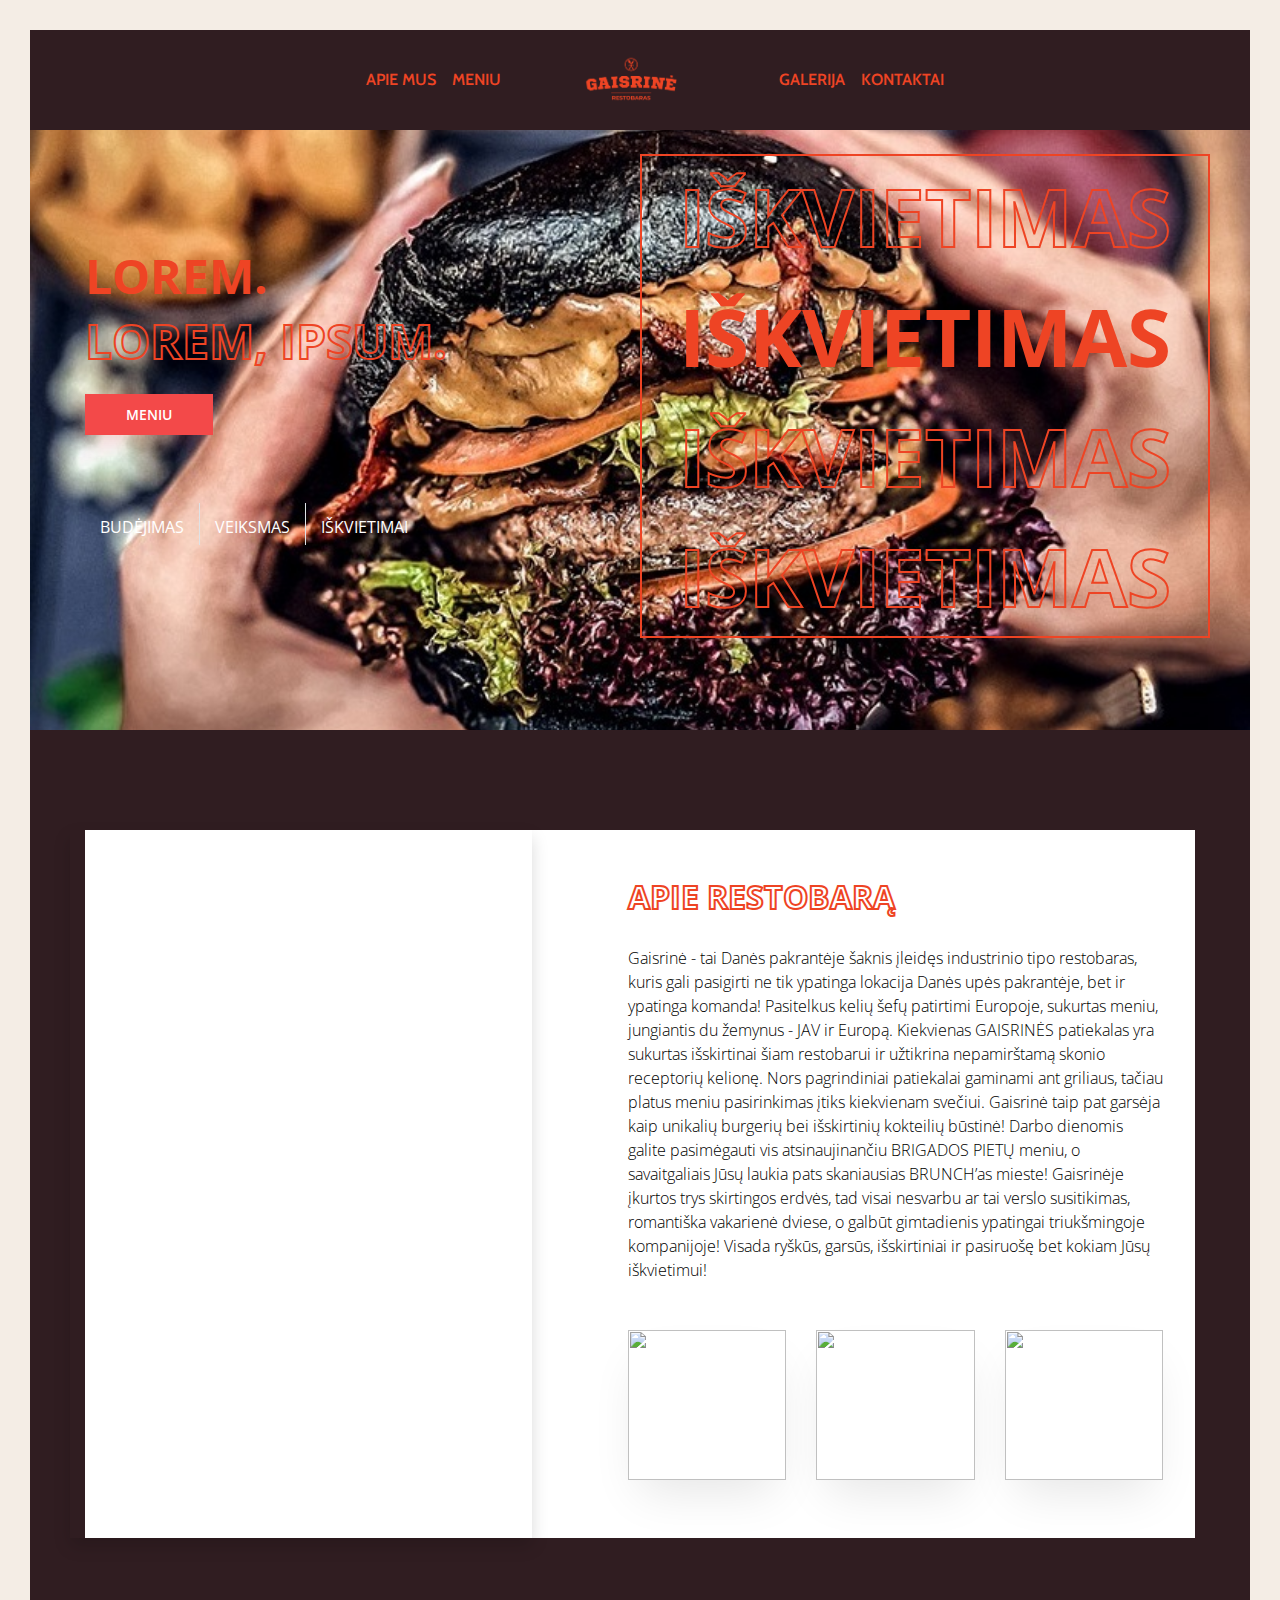
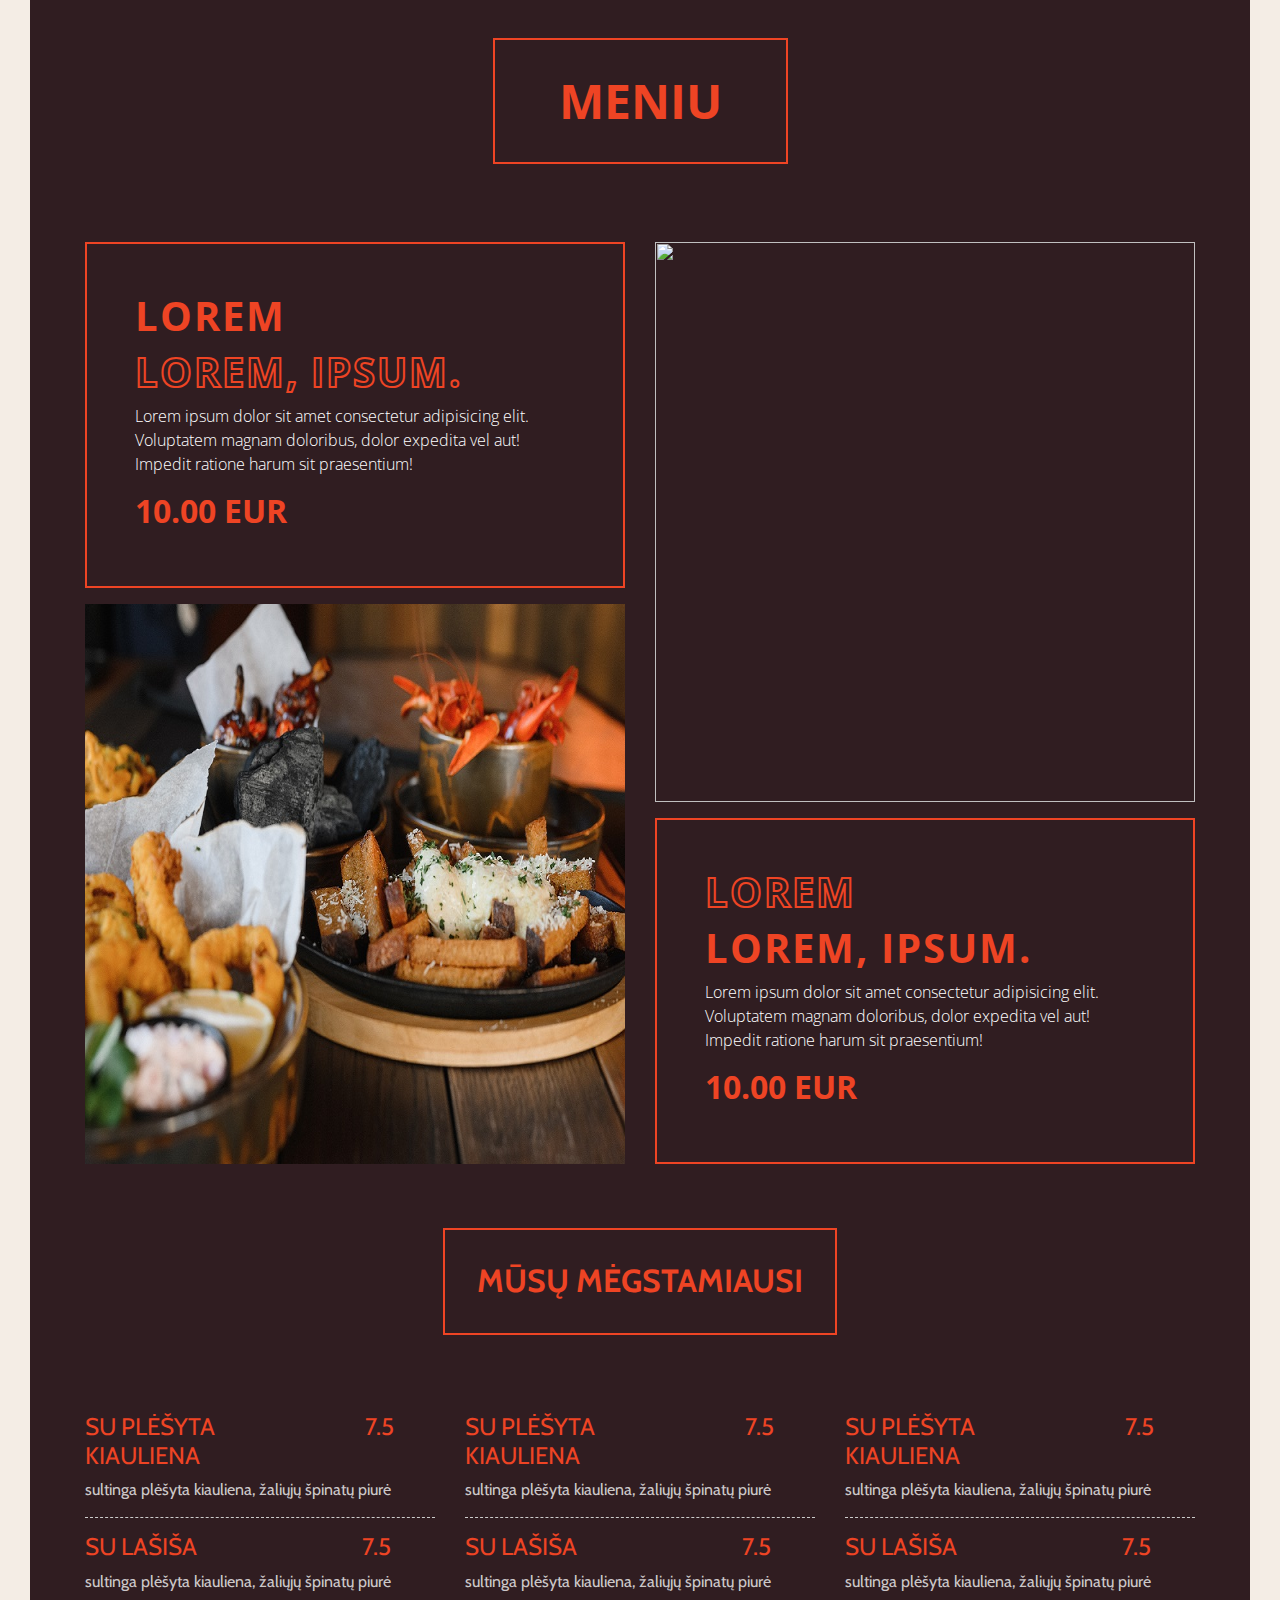
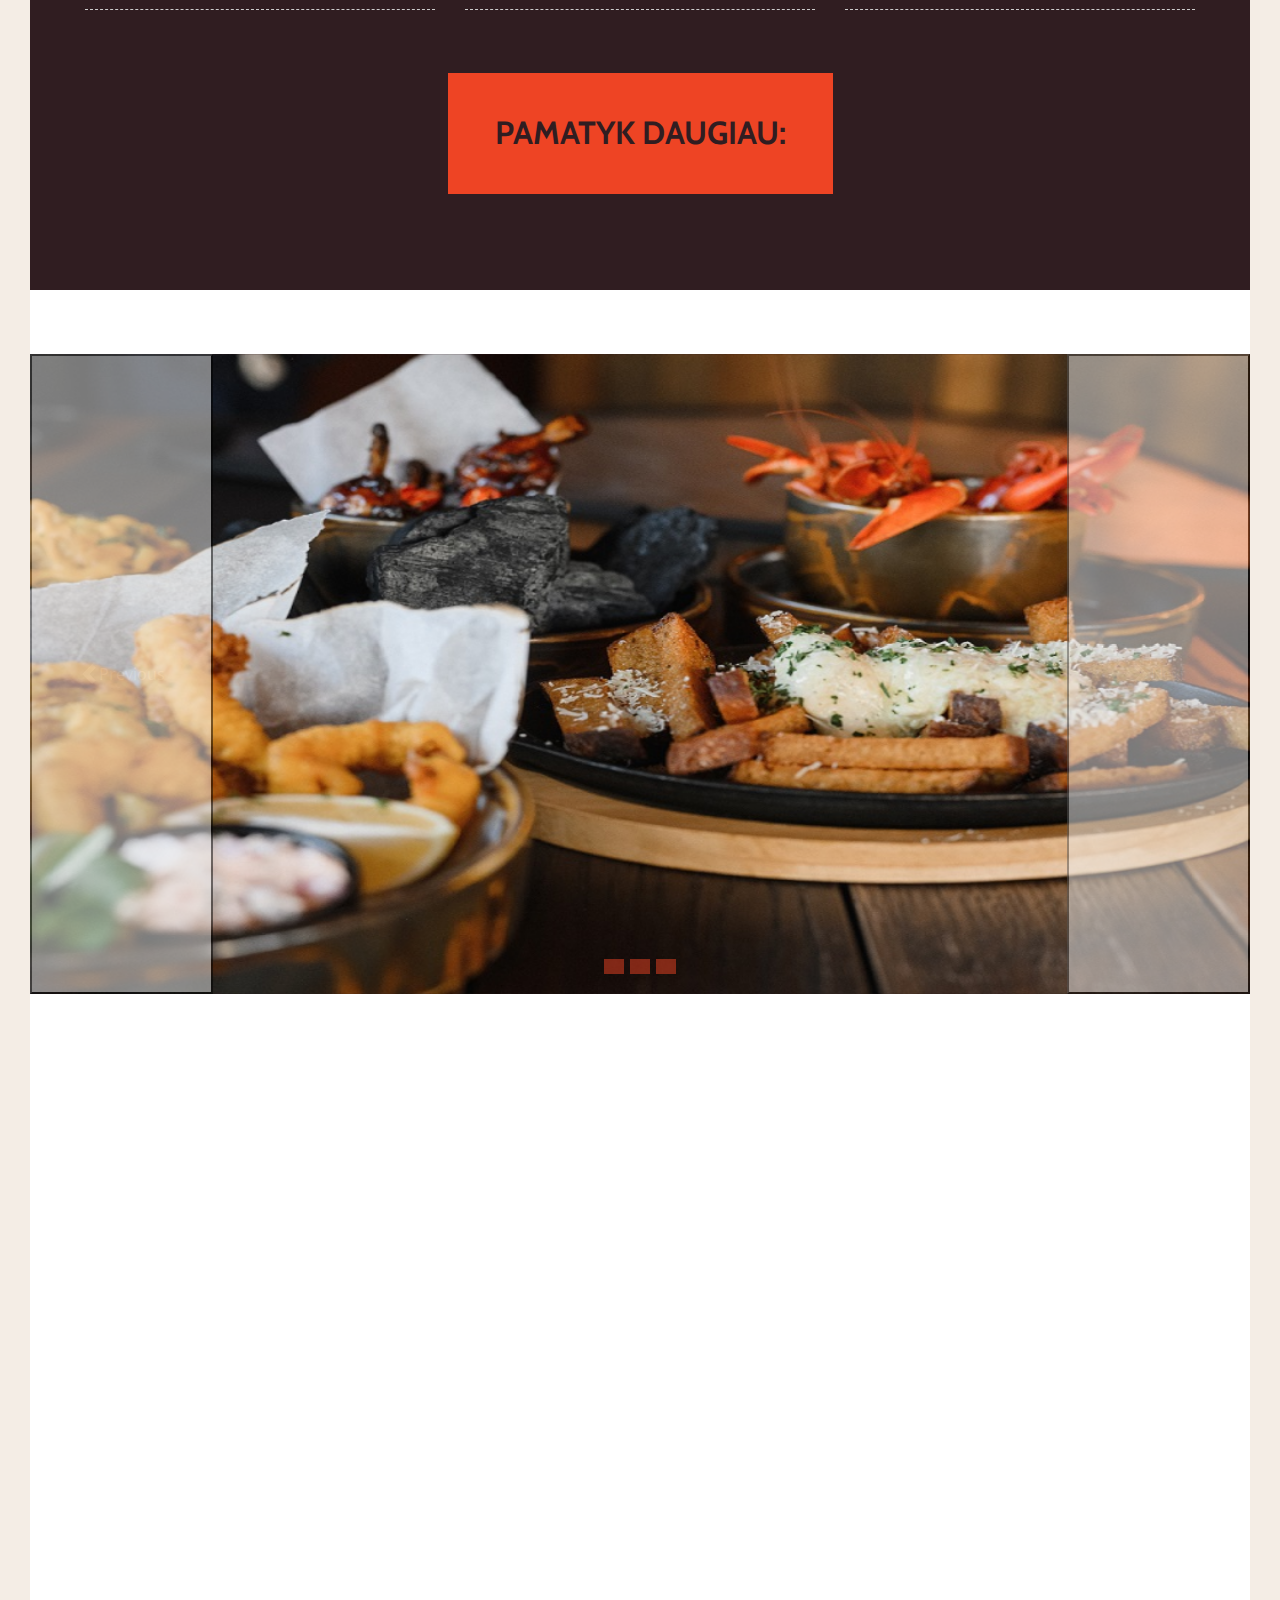
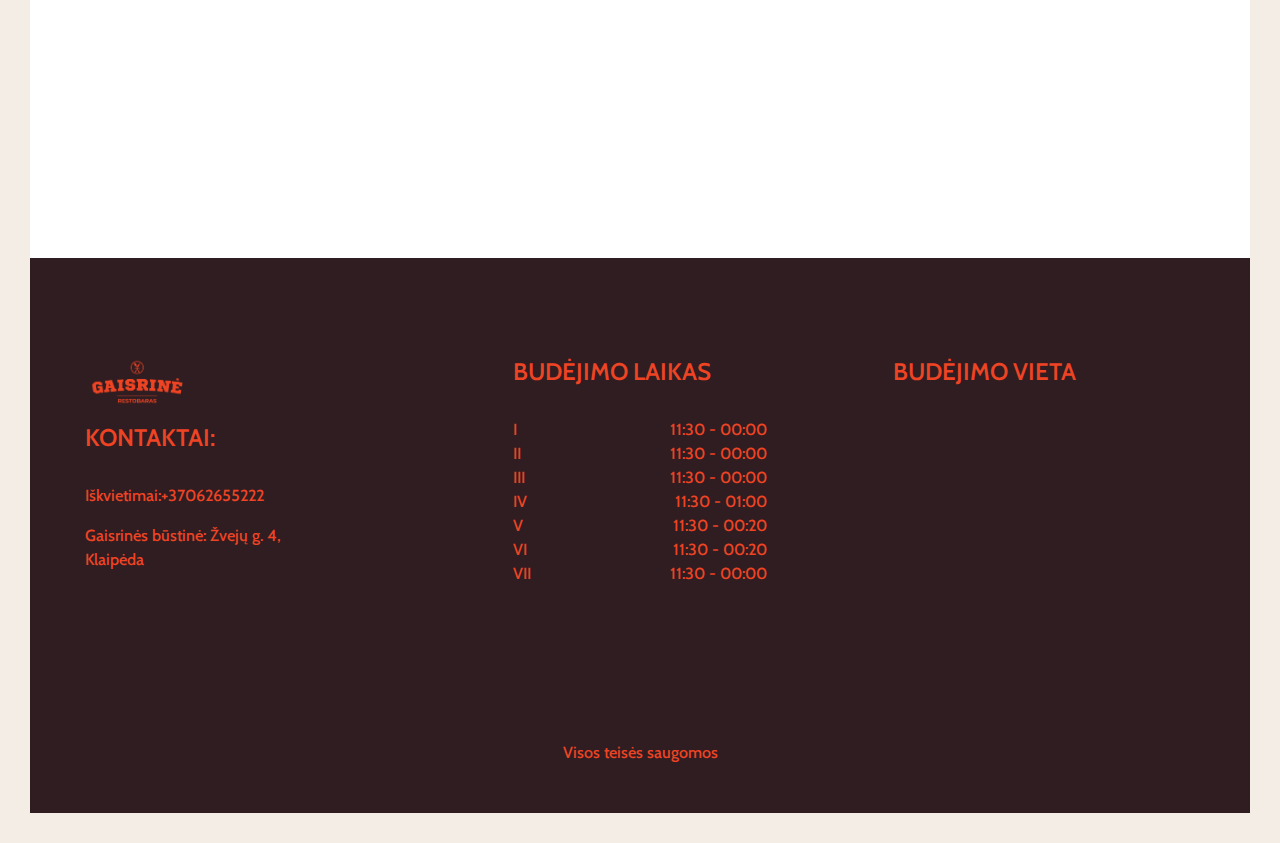
==== commit 6d5c8748: "dadeta i index paskutiniai elementai, patvarkytas footer" ====
--- a/index.html
+++ b/index.html
@@ -297,6 +297,8 @@
         </div>
     </div>
 </section>
+
+
 <!-- End of Special Dishes Section -->		<!-- Menu Section -->
 <section id="gtco-menu" class="pb-5">
     <div class="container">
@@ -476,6 +478,11 @@
         </button>
       </div>
     </section>
+
+
+    <section><div class="end-img">
+    
+    </div></section>
 <!-- End of Testimonial Section-->		<!-- Team Section -->
 <!-- <section id="gtco-team" class="bg-white section-padding">
     <div class="container">
--- a/css/style.min.css
+++ b/css/style.min.css
@@ -898,10 +898,12 @@
   /* width: 8rem; */
   text-transform: uppercase;
 }
-
+.carousel-height {
+  margin: 4rem 0rem;
+}
 .carousel-img {
   height: 40rem;
-  /* width: 80%; */
+  width: 100%;
   margin: auto;
 }
 
@@ -927,3 +929,10 @@
   opacity: 0.5;
   transition: opacity 0.6s ease;
 }
+
+.end-img {
+  width: 100%;
+  min-height: 50rem;
+  background-image: url(/img/NAUJOS/051.jpg);
+  background-position: center;
+}
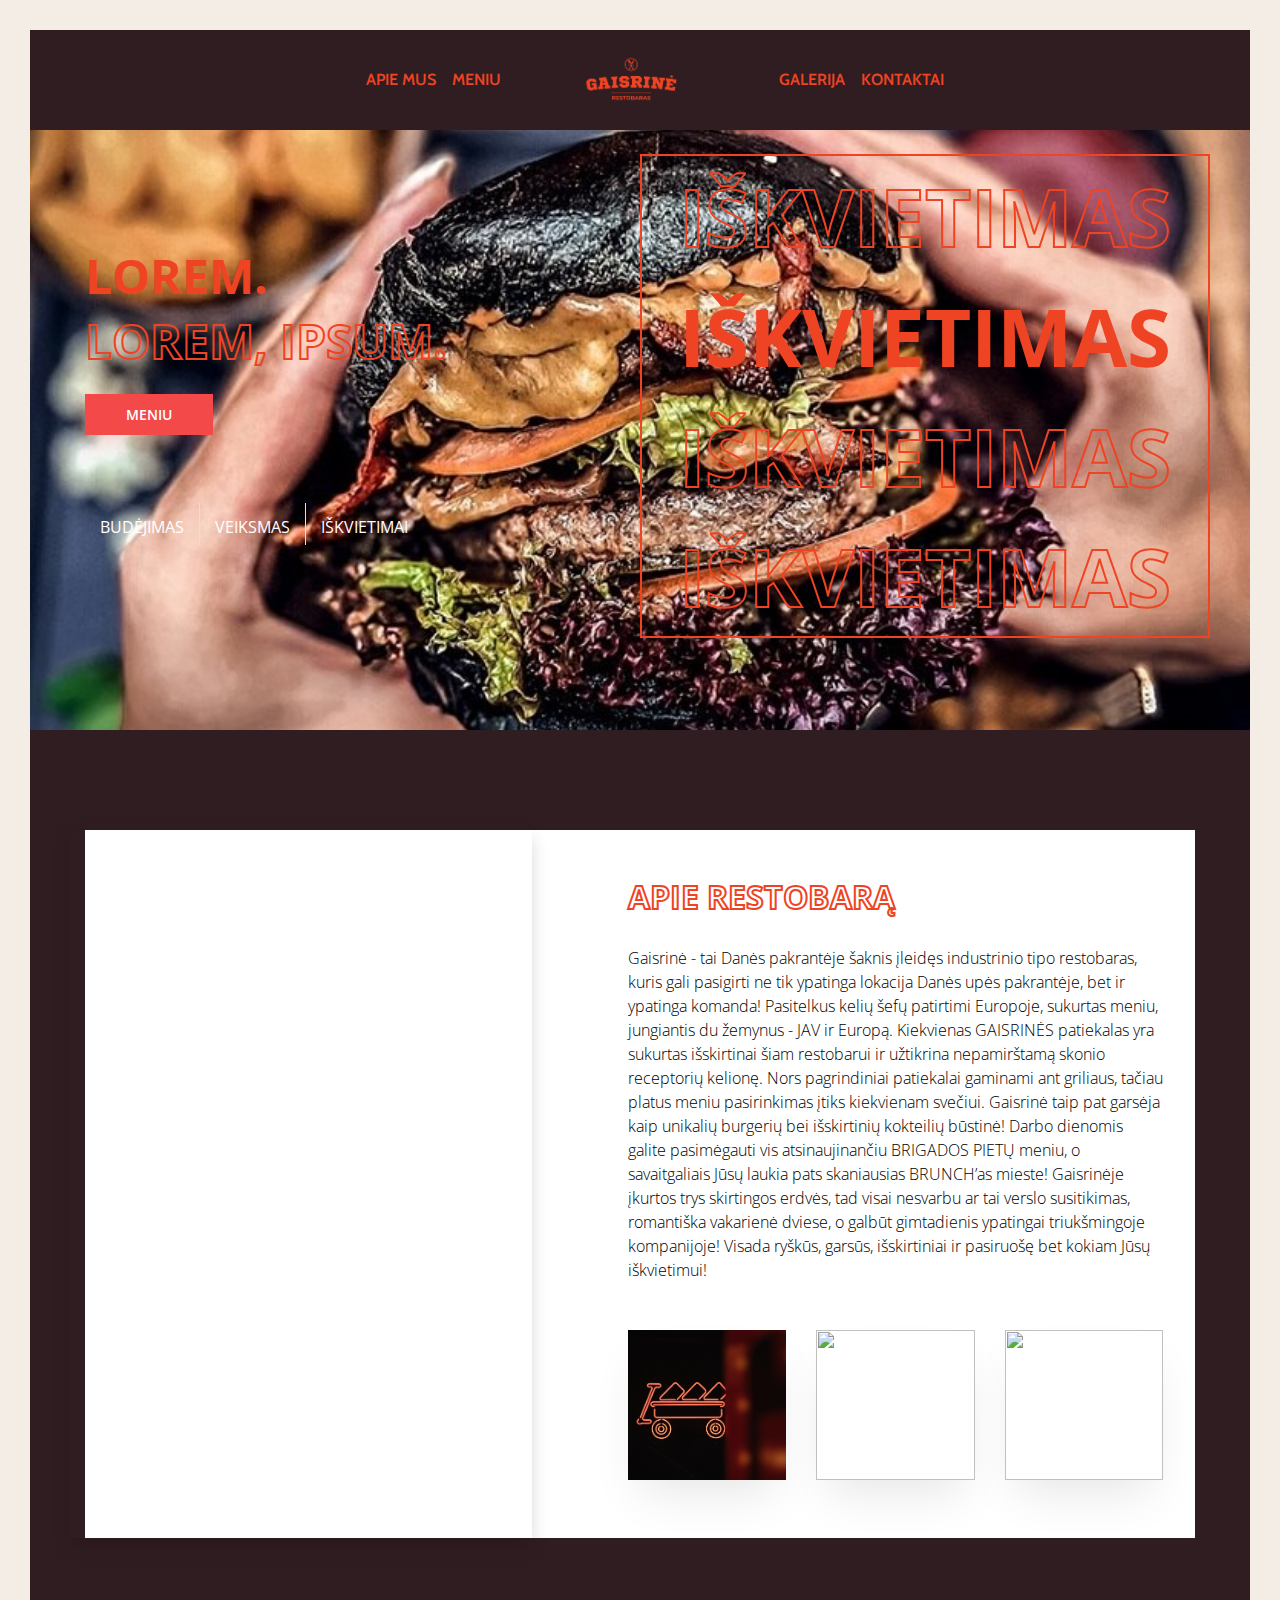
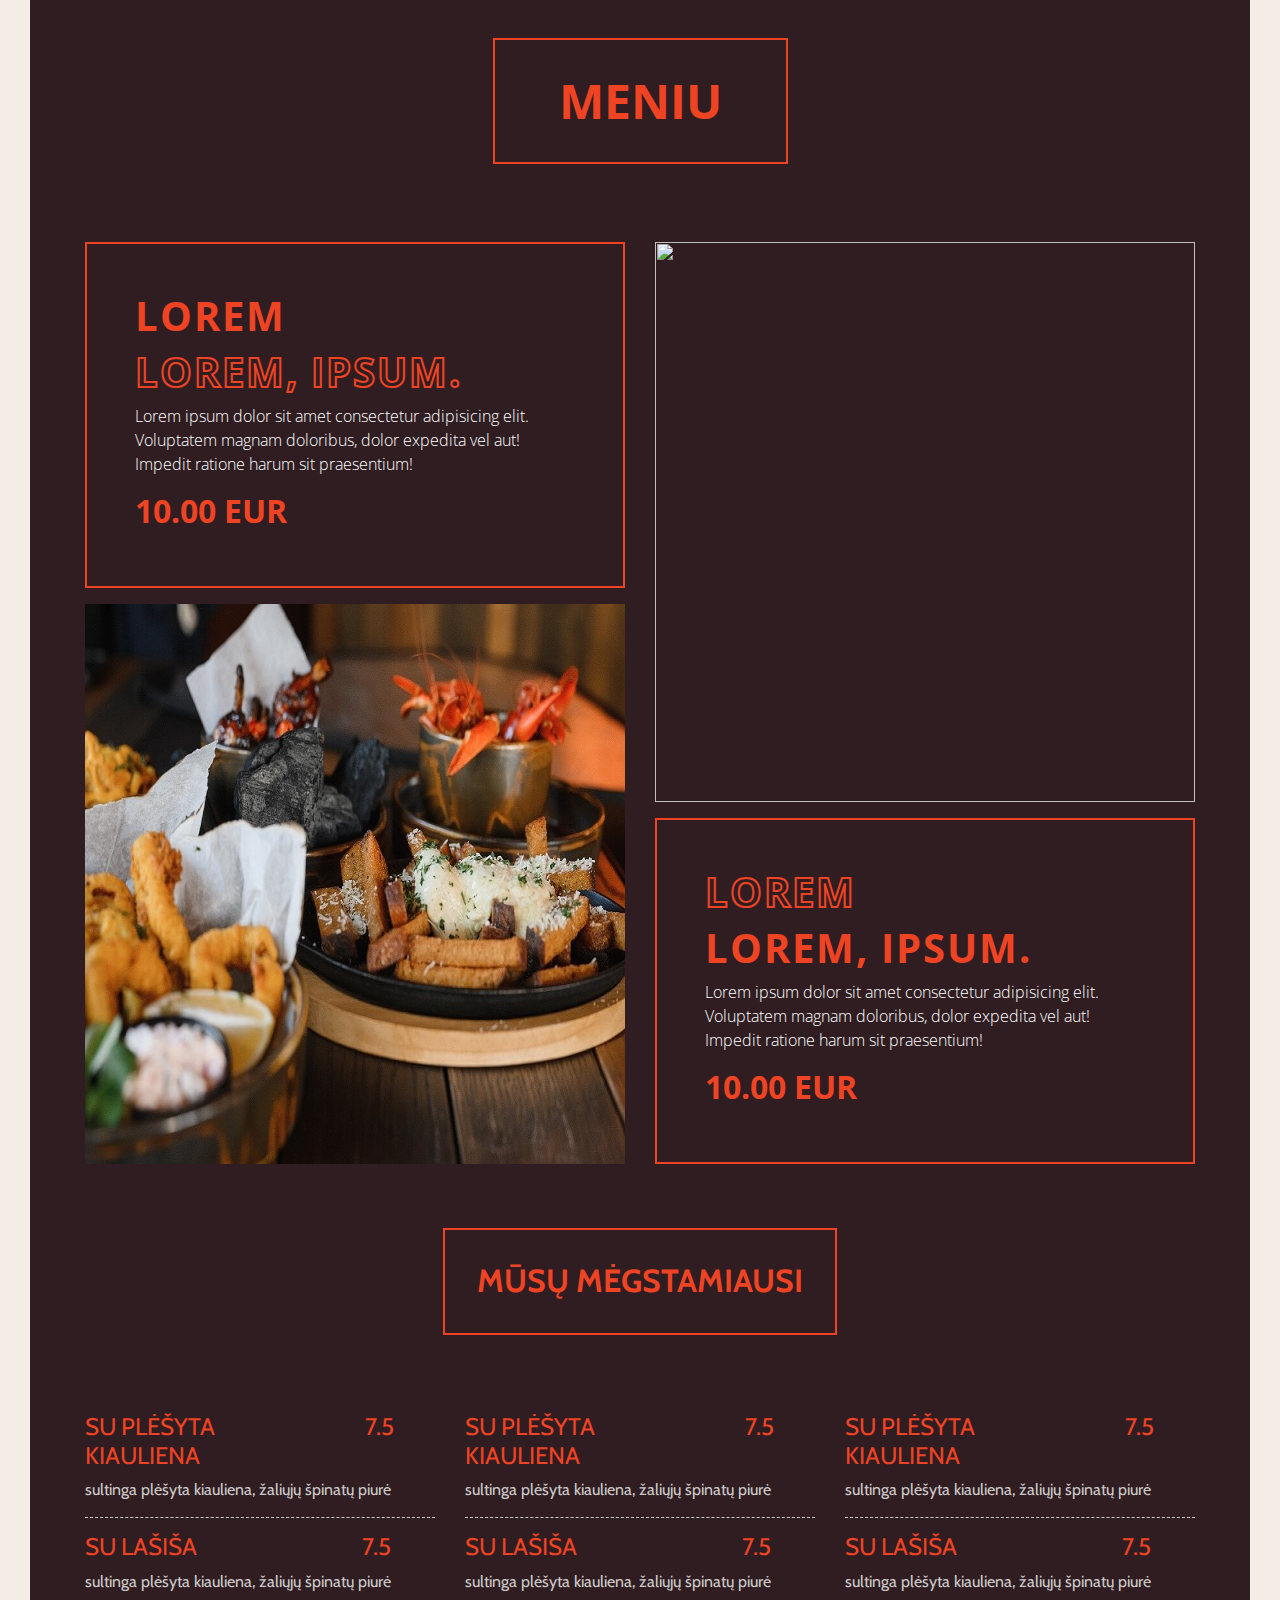
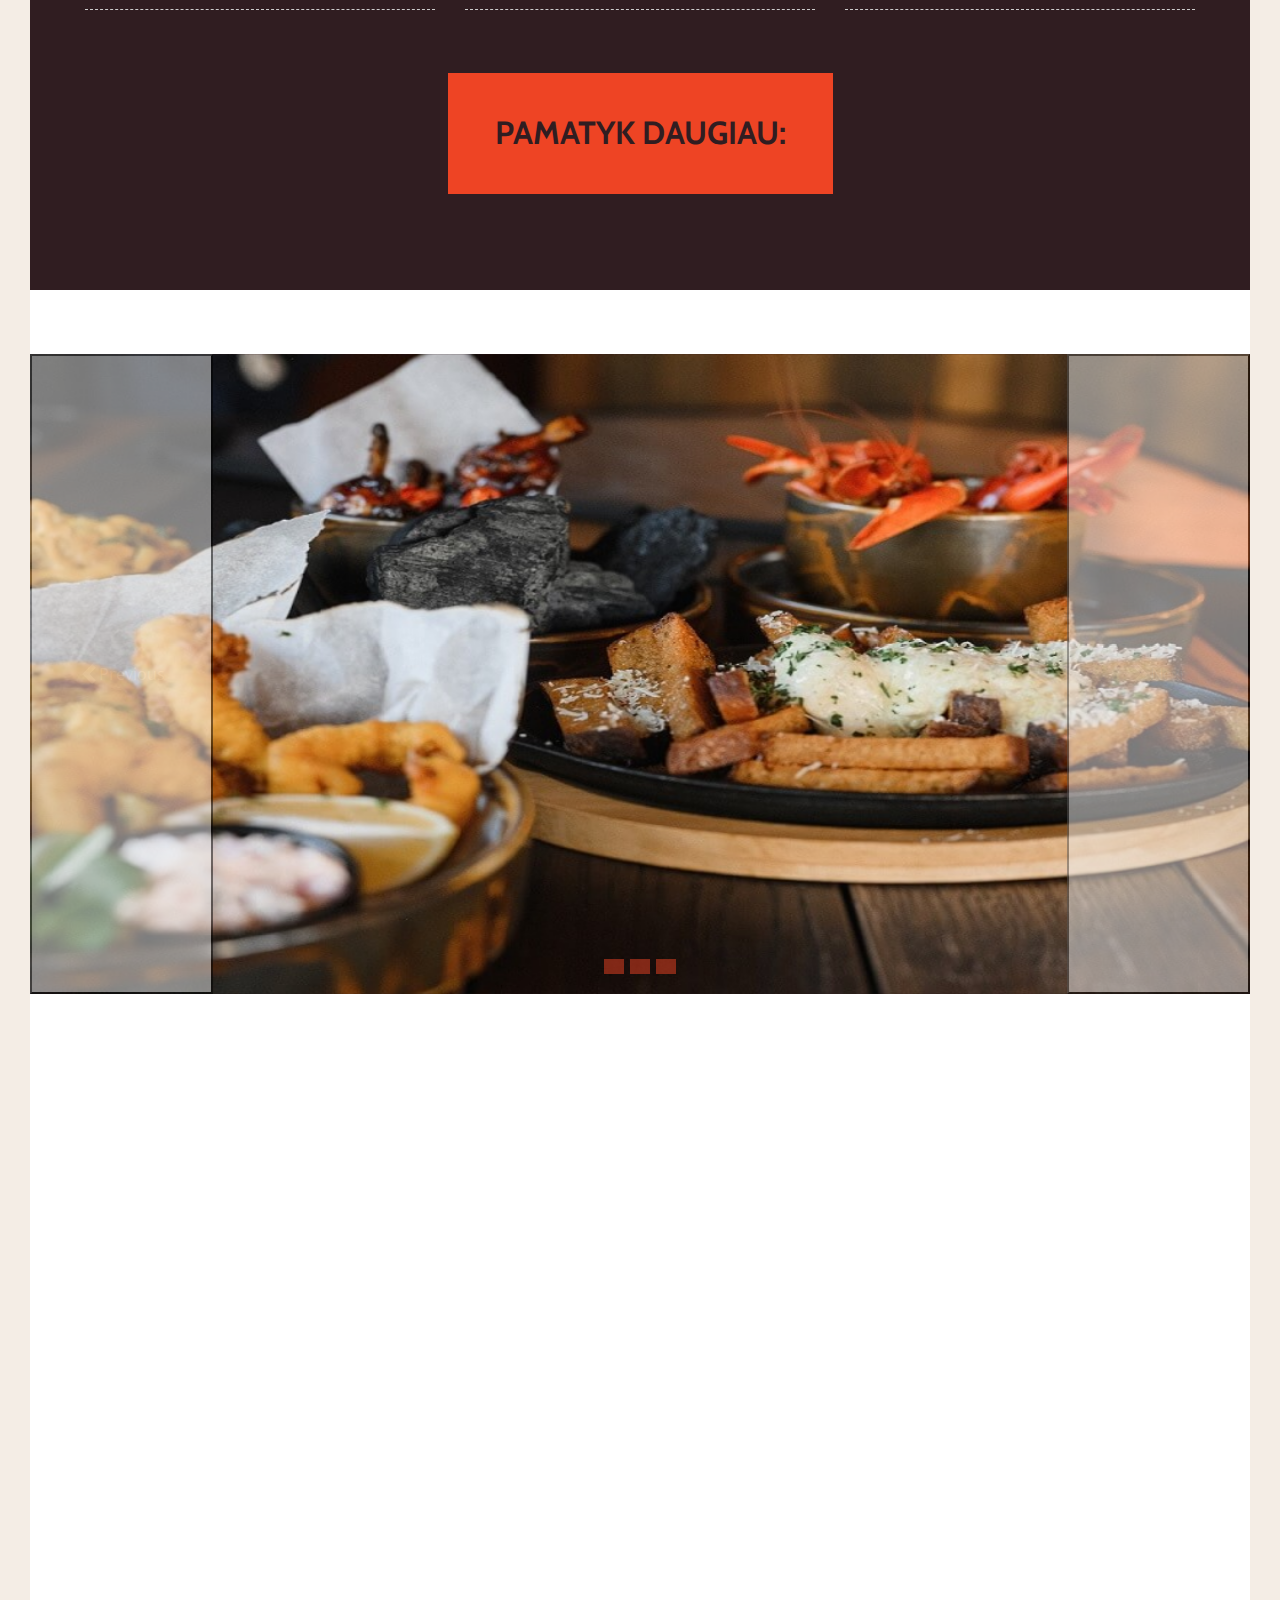
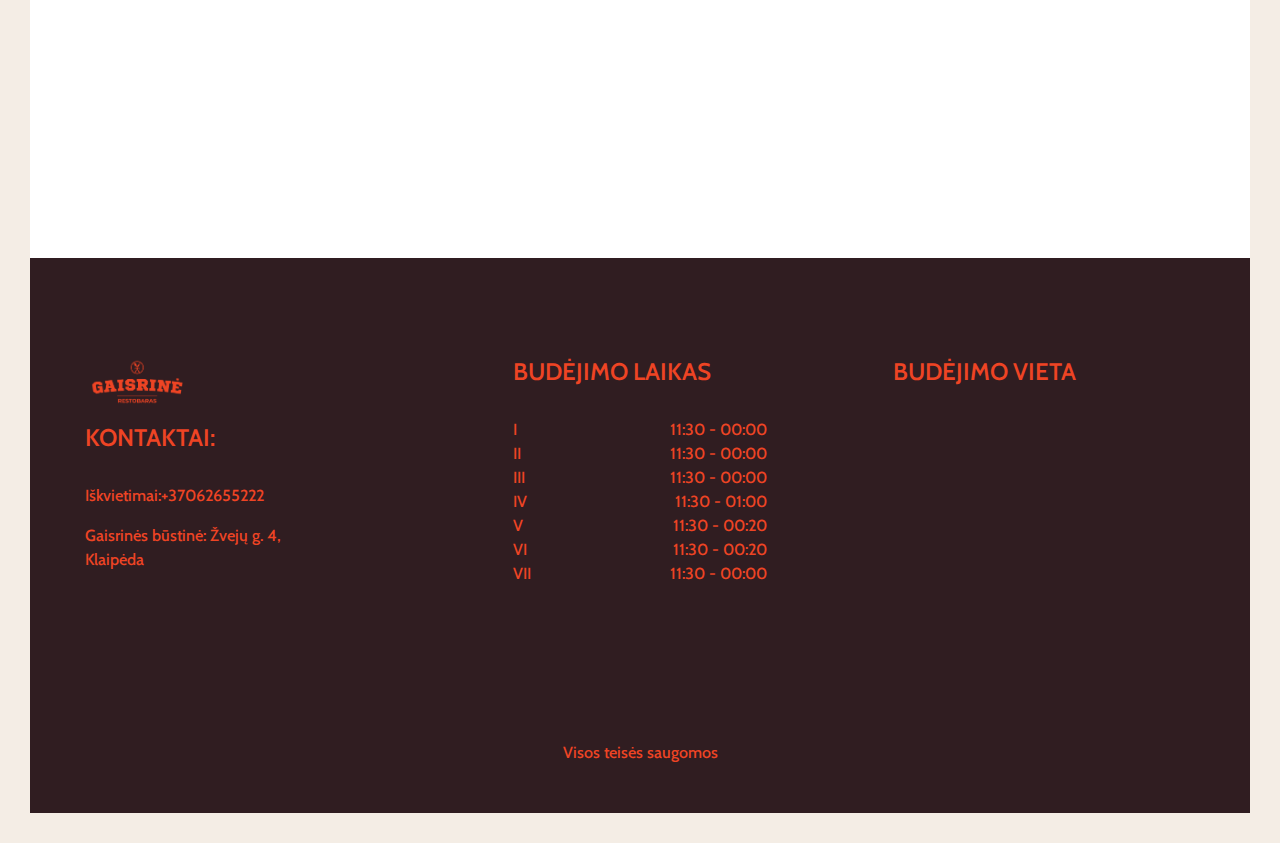
==== commit ba375dcc: "img" ====
--- a/index.html
+++ b/index.html
@@ -74,7 +74,7 @@
 		<nav id="navbar-header" class="navbar navbar-expand-lg">
             <div class="container">
                 <a class="navbar-brand navbar-brand-center d-flex align-items-center p-0 only-mobile" href="/index.html">
-                    <img src="img/NAUJOS/logo-gaisrine.png" alt="">
+                    <img src="img/logo-gaisrine.png" alt="">
                 </a>
                 <button class="navbar-toggler" type="button" data-toggle="collapse" data-target="#navbarSupportedContent" aria-controls="navbarSupportedContent" aria-expanded="false" aria-label="Toggle navigation">
                     <span class="lnr lnr-menu"></span>
@@ -108,7 +108,7 @@
                     </ul>
                     
                     <a class="navbar-brand navbar-brand-center d-flex align-items-center only-desktop" href="/index.html">
-                        <img src="img/NAUJOS/logo-gaisrine.png" alt="">
+                        <img src="img/logo-gaisrine.png" alt="">
                     </a>
                     <ul class="navbar-nav d-flex justify-content-between">
                         <div class="d-flex flex-lg-row flex-column">
@@ -187,7 +187,7 @@
     <div class="container">
         <div class="section-content">
             <div class="row">
-                <div class="col-sm-5 img-bg d-flex shadow align-items-center justify-content-center justify-content-md-end img-2" style="background-image: url(img/NAUJOS/044.jpg);">
+                <div class="col-sm-5 img-bg d-flex shadow align-items-center justify-content-center justify-content-md-end img-2" style="background-image: url(img/044.jpg);">
                     
                 </div>
                 <div class="col-sm-7 py-5 pl-md-0 pl-4 ">
@@ -216,19 +216,19 @@
                         <div class="row mt-5">
                             <div class="col-4">
                                 <a href="#" class="thumb-menu">
-                                    <img class="img-fluid img-cover" src="img/NAUJOS/048.jpg" />
+                                    <img class="img-fluid img-cover" src="img/048.jpg" />
                                     <!-- <h6>Australian Organic Beef</h6> -->
                                 </a>
                             </div>
                             <div class="col-4">
                                 <a href="#" class="thumb-menu">
-                                    <img class="img-fluid img-cover" src="img/NAUJOS/050.jpg" />
+                                    <img class="img-fluid img-cover" src="img//050.jpg" />
                                     <!-- <h6>Australian Organic Beef</h6> -->
                                 </a>
                             </div>
                             <div class="col-4">
                                 <a href="#" class="thumb-menu">
-                                    <img class="img-fluid img-cover" src="img/NAUJOS/051.jpg"/>
+                                    <img class="img-fluid img-cover" src="img/051.jpg"/>
                                     <!-- <h6>Australian Organic Beef</h6> -->
                                 </a>
                             </div>
@@ -265,7 +265,7 @@
                   </div>
                   <div class="menu-image">
                     <img
-                      src="/img/NAUJOS/034.jpg"
+                      src="/img/034.jpg"
                       alt=""
                     />
                   </div>
@@ -273,7 +273,7 @@
                 <div class="col-md-6 margin-top">
                   <div class="menu-image">
                     <img
-                      src="/img/NAUJOS/037.jpg"
+                      src="/img/037.jpg"
                       alt=""
                     />
                   </div>
@@ -459,13 +459,13 @@
         </div>
         <div class="carousel-inner">
           <div class="carousel-item active">
-            <img src="/img/NAUJOS/034.jpg" class="d-block carousel-img" alt="...">
+            <img src="/img/034.jpg" class="d-block carousel-img" alt="...">
           </div>
           <div class="carousel-item">
-            <img src="img/NAUJOS/050.jpg" class="d-block carousel-img" alt="...">
+            <img src="img/050.jpg" class="d-block carousel-img" alt="...">
           </div>
           <div class="carousel-item">
-            <img src="img/NAUJOS/051.jpg" class="d-block carousel-img" alt="...">
+            <img src="img/051.jpg" class="d-block carousel-img" alt="...">
           </div>
         </div>
         <button class="carousel-control-prev" type="button" data-bs-target="#carouselExampleIndicators" data-bs-slide="prev">
@@ -671,7 +671,7 @@
          <div class="row">
          	<div class="col-lg-4">
          		<div class="footer-widget pr-lg-5 pr-0">
-         			<img src="img/NAUJOS/logo-gaisrine.png "class="img-fluid footer-logo mb-3" alt="">
+         			<img src="img/logo-gaisrine.png "class="img-fluid footer-logo mb-3" alt="">
                      <h4>KONTAKTAI:</h4>
 	         		<p>Iškvietimai:+37062655222</p>
                      <p>
--- a/css/style.min.css
+++ b/css/style.min.css
@@ -191,7 +191,7 @@
 .hero {
   height: 600px;
   position: relative;
-  background-image: url("/img/NAUJOS/248956892_4738293256238634_5356734828442777206_n.jpg");
+  background-image: url("/img/248956892_4738293256238634_5356734828442777206_n.jpg");
   background-size: cover;
   background-position: 50% 50%;
 }
@@ -933,6 +933,6 @@
 .end-img {
   width: 100%;
   min-height: 50rem;
-  background-image: url(/img/NAUJOS/051.jpg);
+  background-image: url(/img/051.jpg);
   background-position: center;
 }
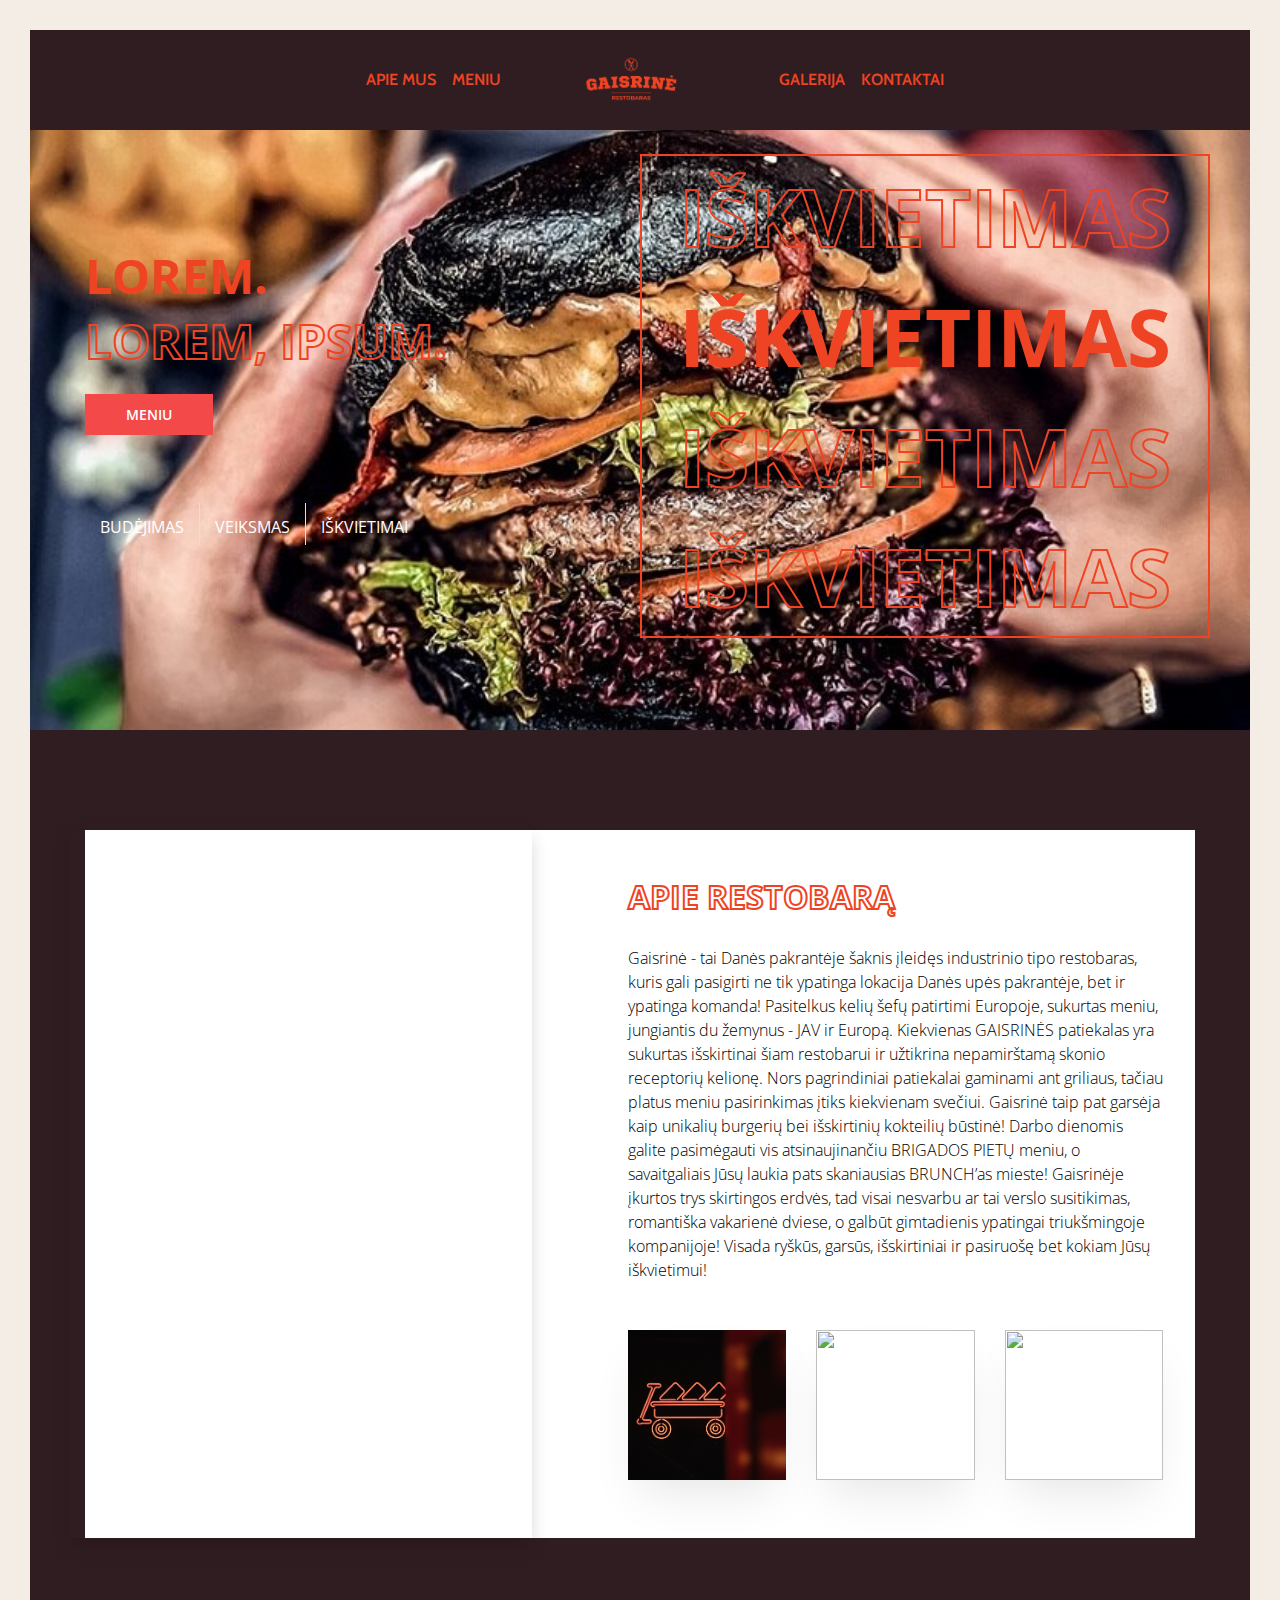
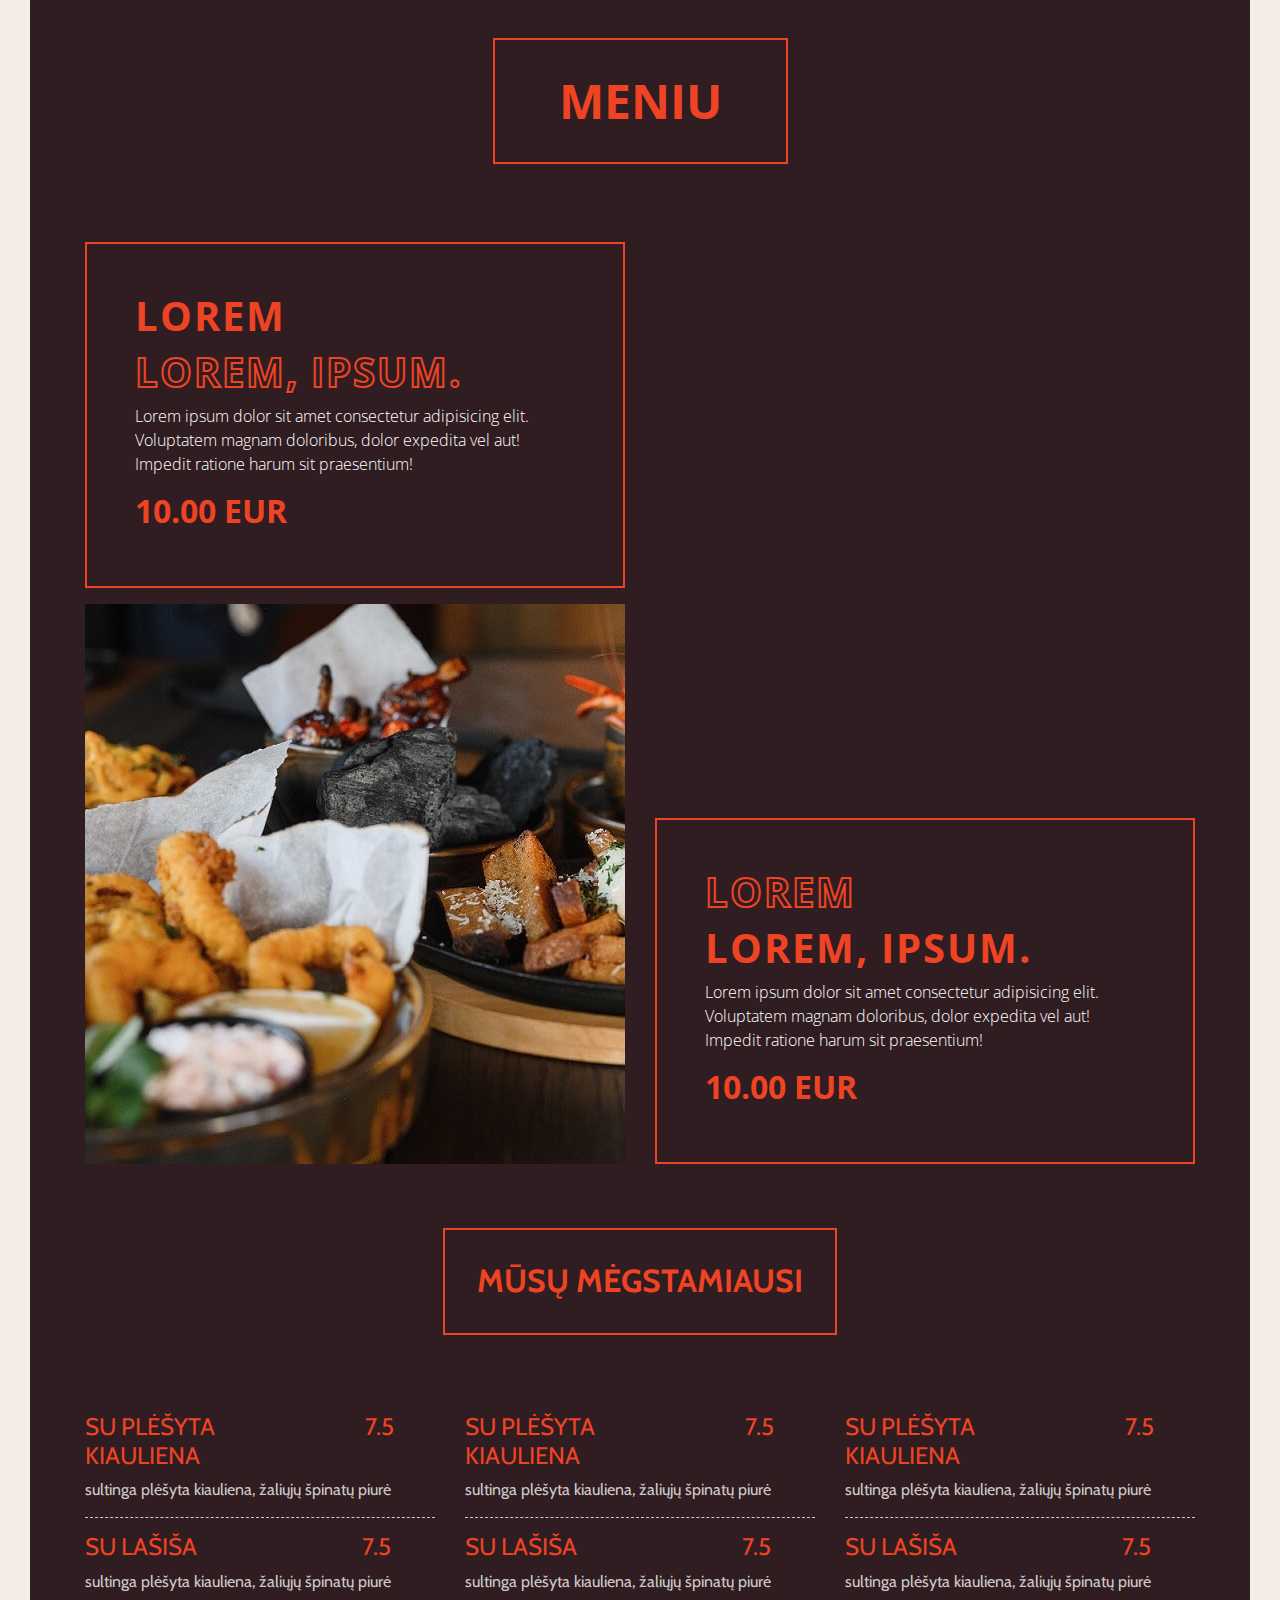
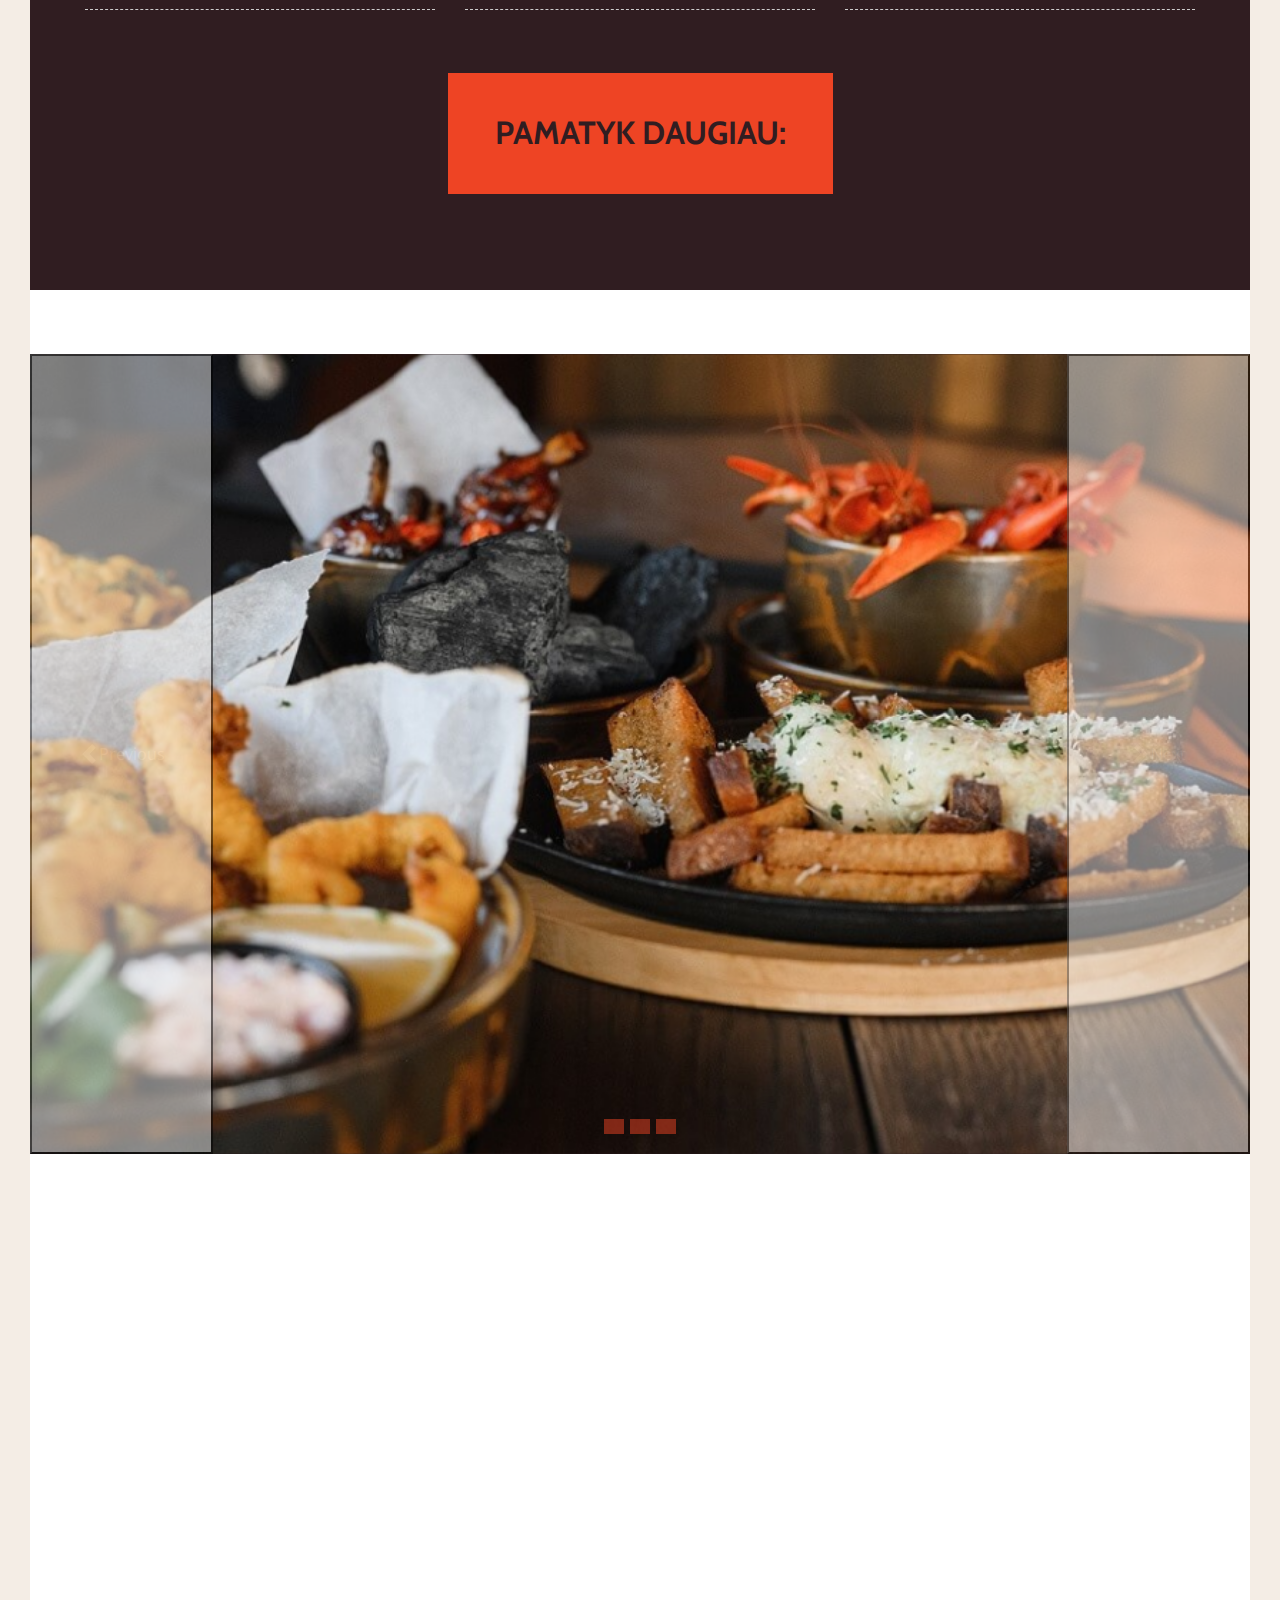
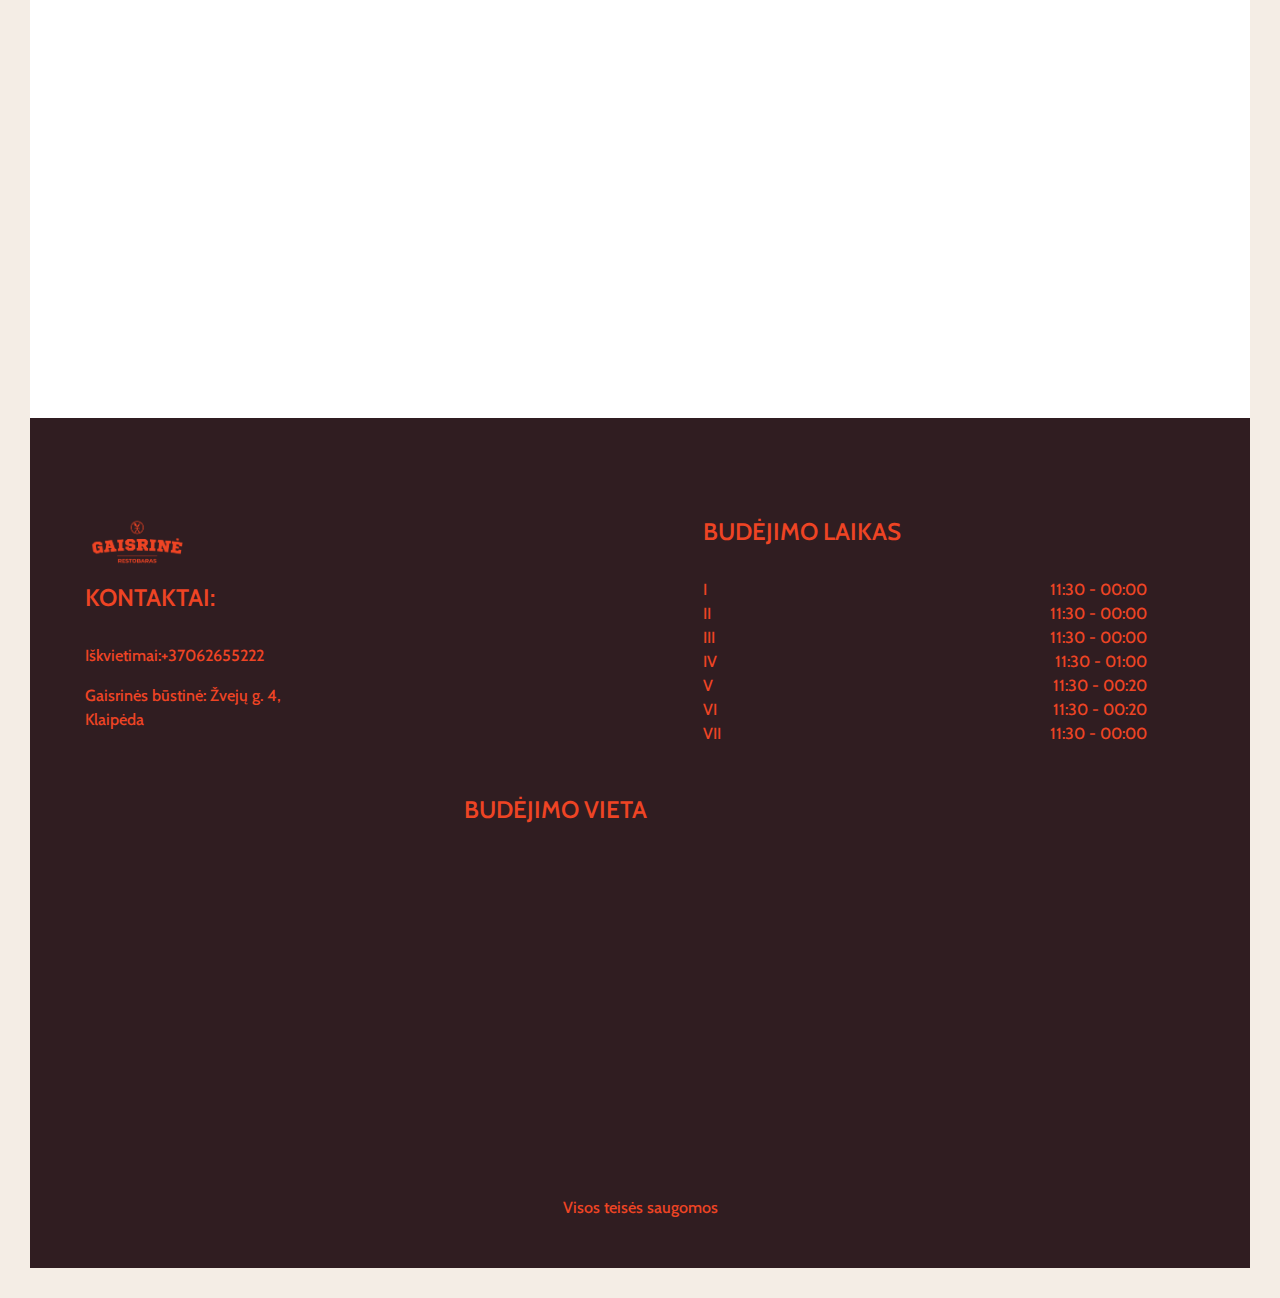
==== commit bb914552: "istaisytos img, sutvarkytas map" ====
--- a/index.html
+++ b/index.html
@@ -44,12 +44,12 @@
 	
 	<div class="sidenav-content">
 		<p>
-			Kuncen WB1, Wirobrajan 10010, DIY
+			
 		</p>
 		<p>
-			<span class="fs-16 primary-color">(+68) 120034509</span>
+			<span class="fs-16 primary-color"></span>
 		</p>
-		<p>info@yourdomain.com</p>
+		<p></p>
 	</div>
 </div>	<div id="side-search" class="sidenav">
 	<a href="javascript:void(0)" id="side-search-close">&times;</a>
@@ -264,18 +264,12 @@
                     <h2>10.00 EUR</h2>
                   </div>
                   <div class="menu-image">
-                    <img
-                      src="/img/034.jpg"
-                      alt=""
-                    />
+                    
                   </div>
                 </div>
                 <div class="col-md-6 margin-top">
-                  <div class="menu-image">
-                    <img
-                      src="/img/037.jpg"
-                      alt=""
-                    />
+                  <div class="menu-image1">
+                    
                   </div>
                   <div class="menu-text my-3 p-5">
                     <h3 class="stroke">Lorem</h3>
@@ -459,7 +453,7 @@
         </div>
         <div class="carousel-inner">
           <div class="carousel-item active">
-            <img src="/img/034.jpg" class="d-block carousel-img" alt="...">
+            <img src="img/034.jpg" class="d-block carousel-img" alt="...">
           </div>
           <div class="carousel-item">
             <img src="img/050.jpg" class="d-block carousel-img" alt="...">
@@ -669,7 +663,7 @@
 <footer class="mastfoot pb-5 section-padding pb-0">
     <div class="inner container">
          <div class="row">
-         	<div class="col-lg-4">
+         	<div class="col-lg-6 col-xxl-4">
          		<div class="footer-widget pr-lg-5 pr-0">
          			<img src="img/logo-gaisrine.png "class="img-fluid footer-logo mb-3" alt="">
                      <h4>KONTAKTAI:</h4>
@@ -679,7 +673,7 @@
                         Klaipėda
                       </p>
 	         		<nav class="nav nav-mastfoot justify-content-start">
-		                <a class="nav-link" href="#">
+		                <a class="nav-link" href="https://www.facebook.com/gaisrinerestobaras/">
 		                	<i class="fab fa-facebook-f"></i>
 		                </a>
 		                <a class="nav-link" href="#">
@@ -692,7 +686,7 @@
          		</div>
          		
          	</div>
-         	<div class="col-lg-4">
+         	<div class="col-lg-6 col-xxl-4">
          		<div class="footer-widget px-lg-5 px-0">
          			<h4>BUDĖJIMO LAIKAS</h4>
 	         		<ul class="list-unstyled open-hours">
@@ -708,8 +702,8 @@
          		
          	</div>
 
-         	<div class="col-lg-4">
-         		<div class="footer-widget pl-lg-5 pl-0">
+         	<div class="col-lg-12 col-xxl-4">
+         		<div class="footer-widget pl-lg-5 pl-0 map-reactive">
                     <h4>BUDĖJIMO VIETA</h4>
                     <p>
                         <iframe
--- a/css/style.min.css
+++ b/css/style.min.css
@@ -97,6 +97,7 @@
   background-size: cover;
   background-repeat: no-repeat;
   background-position: center center;
+  background-image: url(/img/044.jpg);
 }
 
 .img-cover {
@@ -662,7 +663,7 @@
 /*=====  End of RESPONSIVE  ======*/
 
 .intro-call p {
-  font-size: 6rem;
+  font-size: 5.75rem;
   margin: 0 auto;
 
   font-weight: bold;
@@ -732,10 +733,16 @@
   padding: 2rem 4rem;
 }
 /* meniu */
-
-.menu-image img {
+.menu-image {
   width: 100%;
   height: 35rem;
+  background-image: url(/img/034.jpg);
+}
+
+.menu-image1 {
+  width: 100%;
+  height: 35rem;
+  background-image: url(/img/037.jpg);
 }
 
 .menu-text {
@@ -793,8 +800,8 @@
 }
 
 .map-border {
-  border: solid 4px;
-  border-image: linear-gradient(to right, rgb(139, 0, 0), rgb(182, 80, 2)) 1;
+  /* border: solid 4px;
+  */
   width: fit-content;
   margin: auto;
   padding: 2rem;
@@ -902,7 +909,7 @@
   margin: 4rem 0rem;
 }
 .carousel-img {
-  height: 40rem;
+  height: 50rem;
   width: 100%;
   margin: auto;
 }
@@ -936,3 +943,16 @@
   background-image: url(/img/051.jpg);
   background-position: center;
 }
+
+@media (max-width: 1400px) {
+  .map-reactive {
+    width: fit-content;
+    margin: 2rem auto;
+  }
+}
+
+@media (max-width: 992px) {
+  .map-reactive {
+    margin: 0 0;
+  }
+}
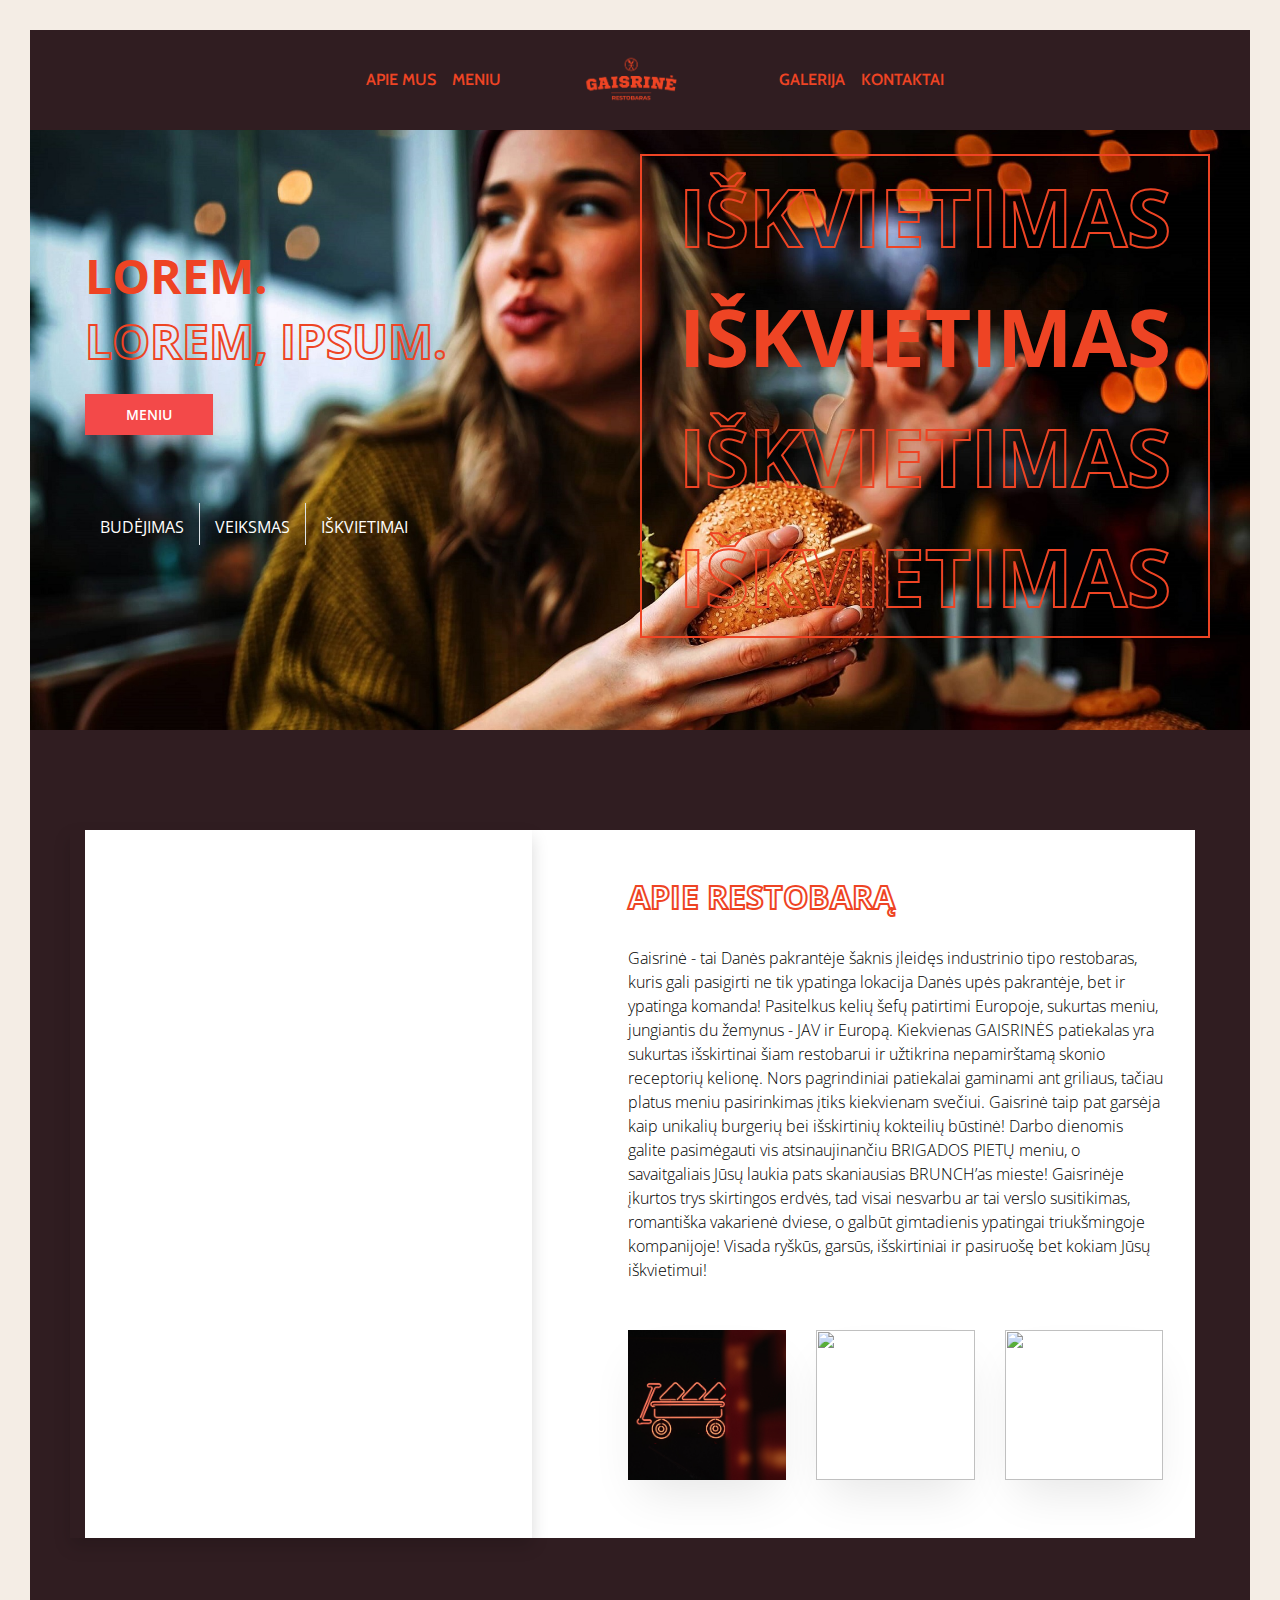
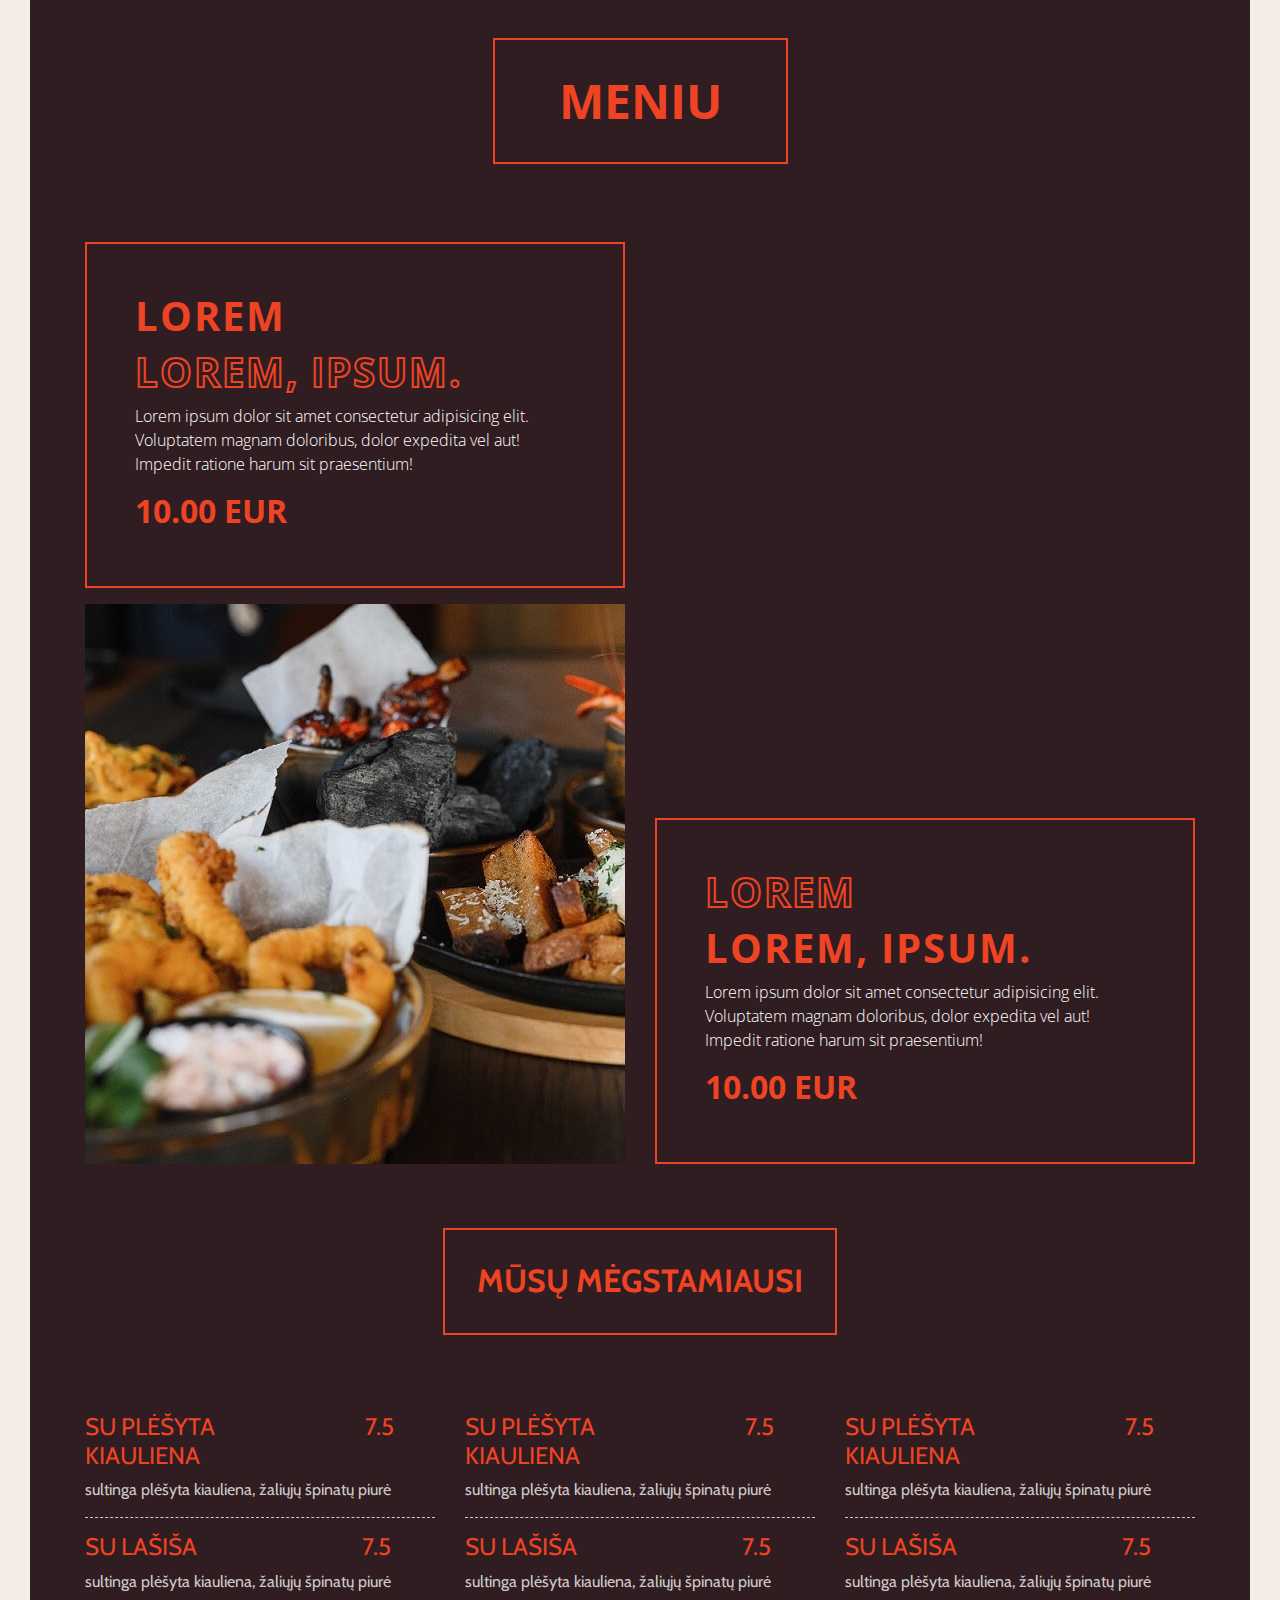
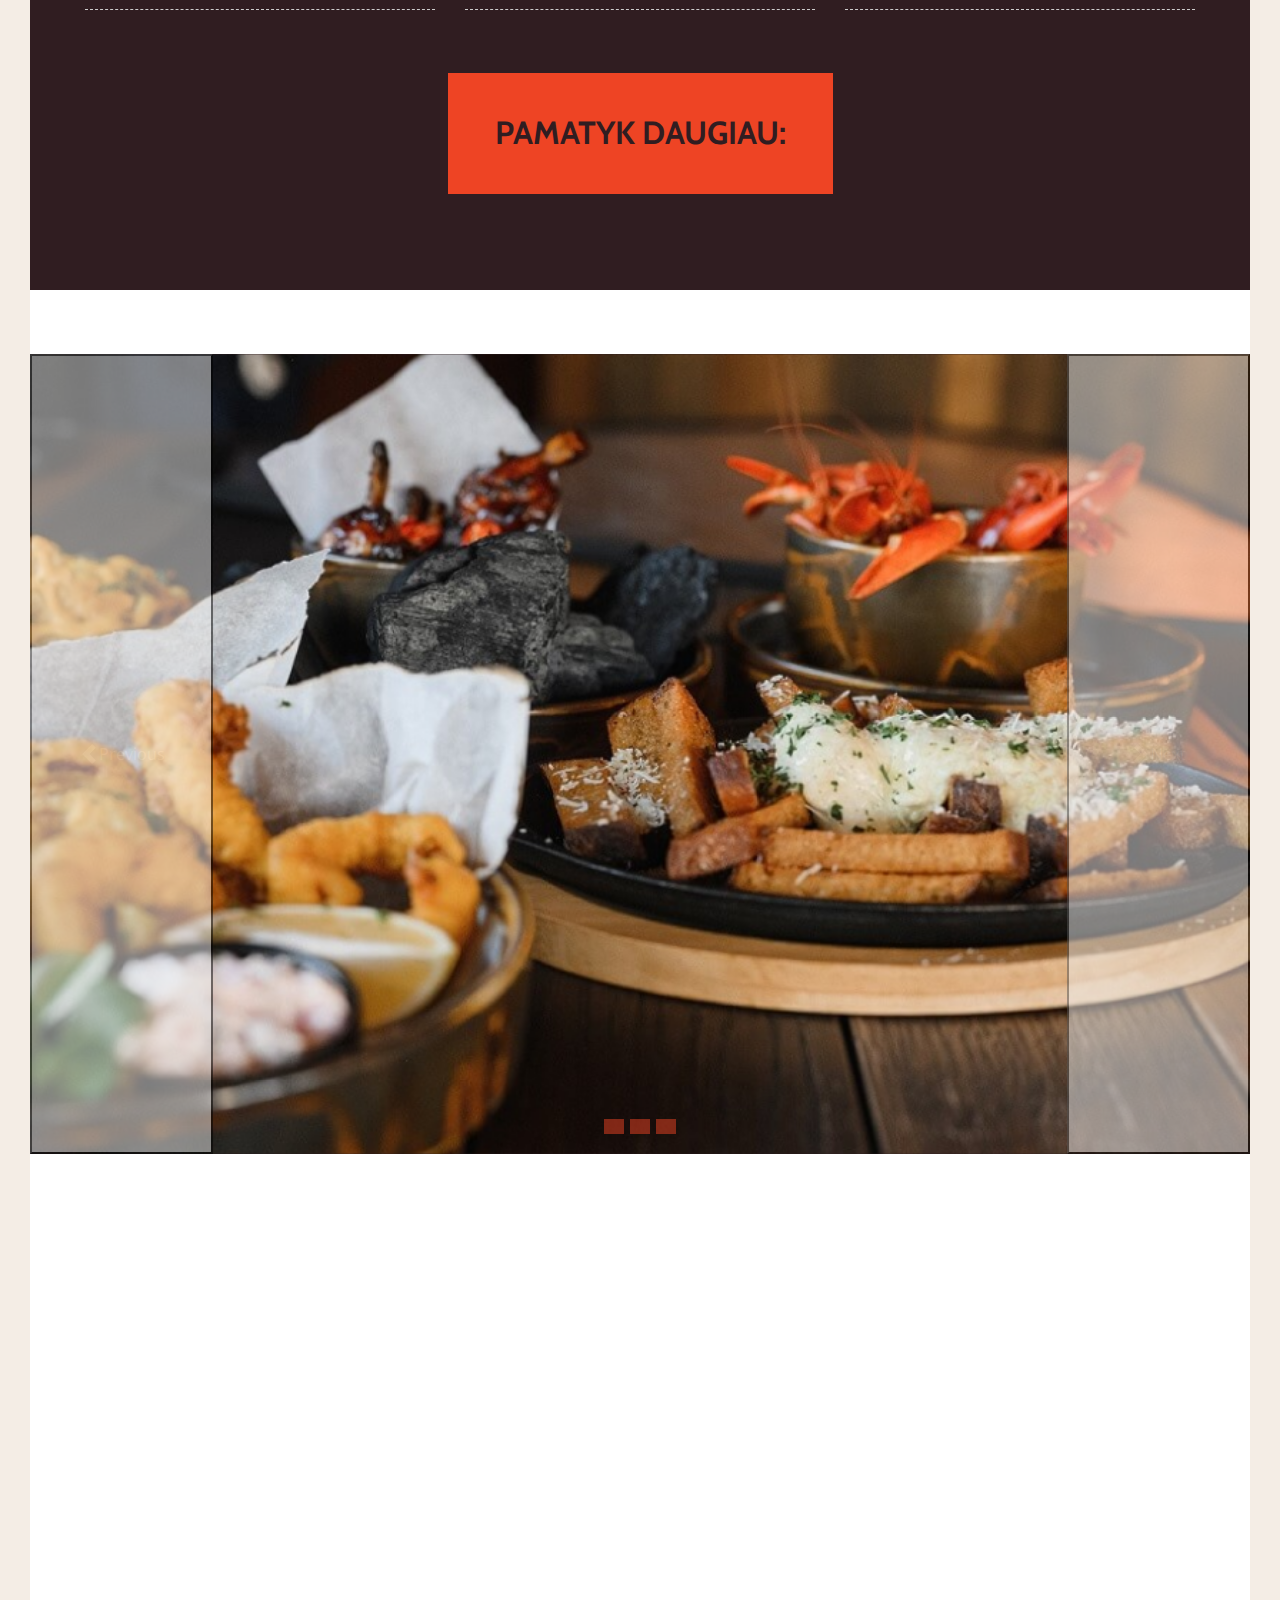
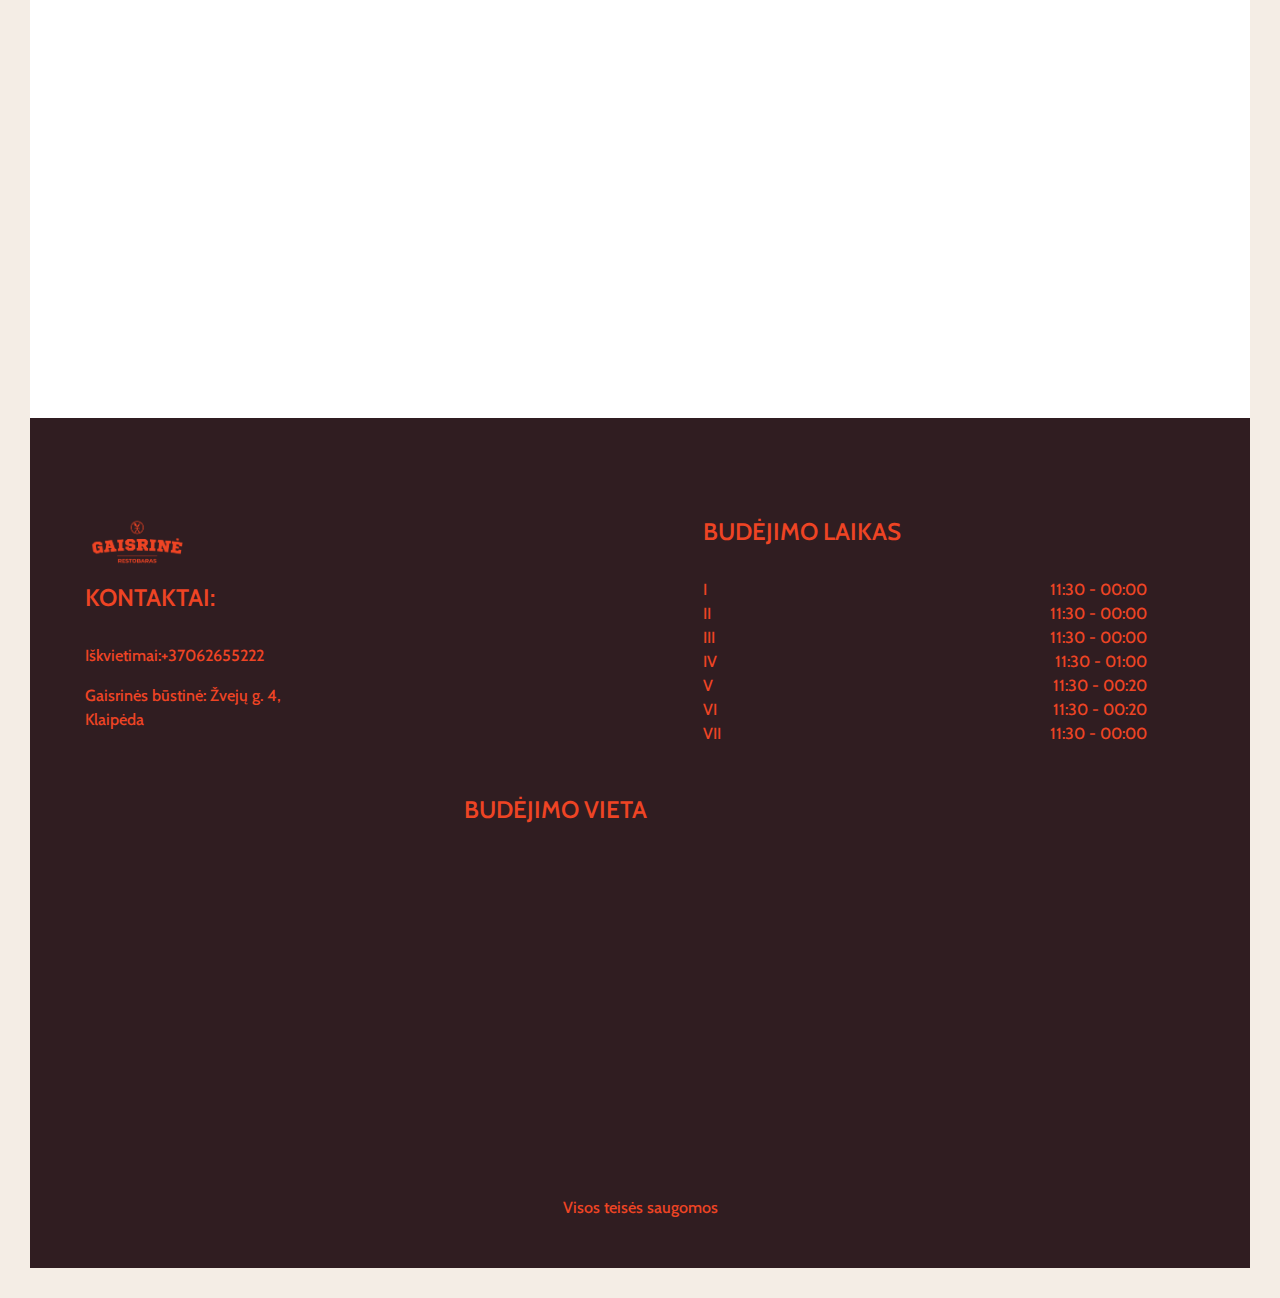
==== commit 491d96cc: "sutvarkytas hero" ====
--- a/index.html
+++ b/index.html
@@ -9,7 +9,7 @@
 
     <meta charset="utf-8">
     <meta http-equiv="X-UA-Compatible" content="IE=edge">
-    <title>Resto - Restaurant Bootstrap 4 Template by GetTemplates.co</title>
+    <title>Gaisrine</title>
     <meta name="description" content="Resto">
     <meta name="viewport" content="width=device-width, initial-scale=1, shrink-to-fit=no">
 
@@ -51,7 +51,7 @@
 		</p>
 		<p></p>
 	</div>
-</div>	<div id="side-search" class="sidenav">
+<div id="side-search" class="sidenav">
 	<a href="javascript:void(0)" id="side-search-close">&times;</a>
 	<div class="sidenav-content">
 		<form action="">
@@ -67,9 +67,11 @@
 
 		</form>
 	</div>
+</div>	
 	
  	
-</div>	<div id="canvas-overlay"></div>
+</div>	
+<div id="canvas-overlay"></div>
 	<div class="boxed-page">
 		<nav id="navbar-header" class="navbar navbar-expand-lg">
             <div class="container">
@@ -182,7 +184,12 @@
 	    </div>
 	</div>
   </div>
-</div>		<!-- Welcome Section -->
+</div>		
+
+
+
+
+<!-- Welcome Section -->
 <section id="gtco-welcome" class=" section-padding">
     <div class="container">
         <div class="section-content">
@@ -474,7 +481,8 @@
     </section>
 
 
-    <section><div class="end-img">
+    <section>
+        <div class="end-img">
     
     </div></section>
 <!-- End of Testimonial Section-->		<!-- Team Section -->
--- a/css/style.min.css
+++ b/css/style.min.css
@@ -192,8 +192,9 @@
 .hero {
   height: 600px;
   position: relative;
-  background-image: url("/img/248956892_4738293256238634_5356734828442777206_n.jpg");
+  background-image: url("/img/istockphoto_1293368769_edit.jpg");
   background-size: cover;
+  background-position: top;
   background-position: 50% 50%;
 }
 @media (min-width: 992px) {
